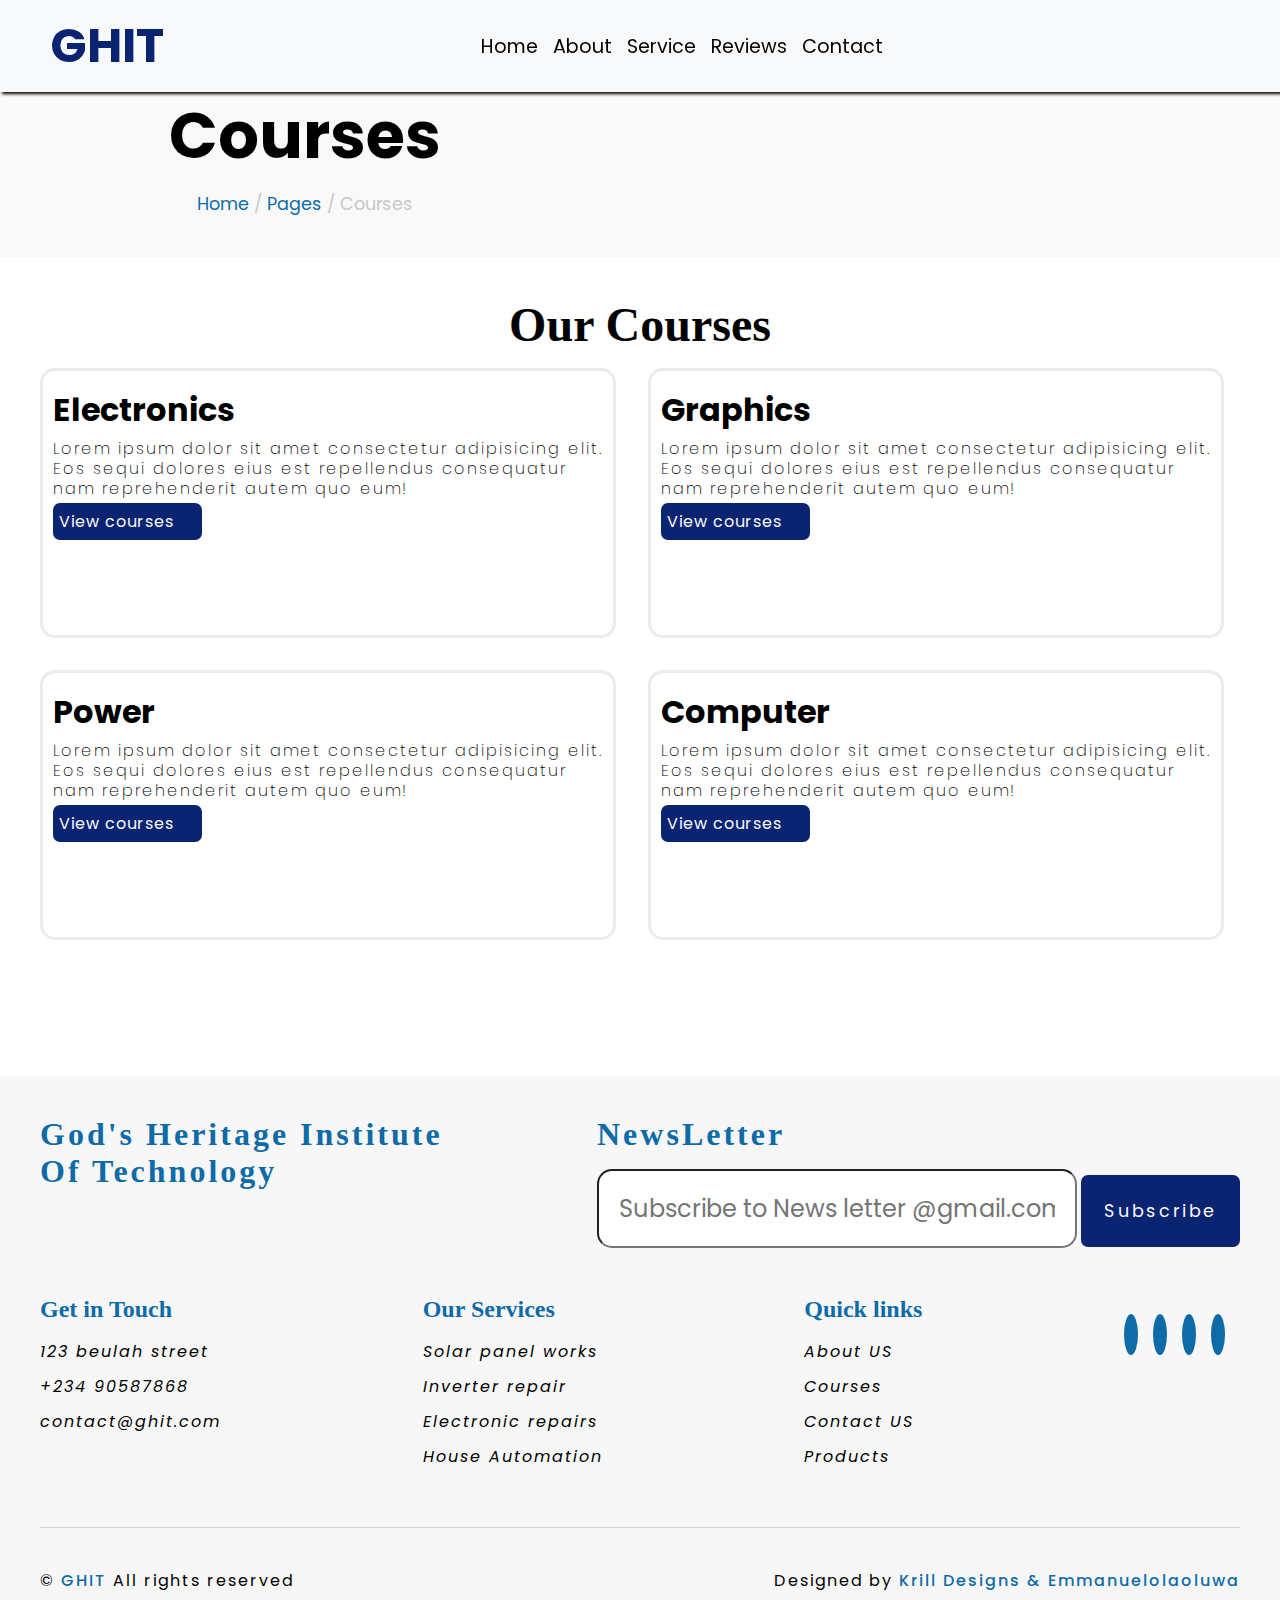
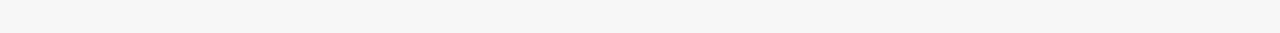
==== courses.html @ 54ce4ab6 "finished with the dign up, login and logout functions now moving onto the next thing which is respon" ====
<!DOCTYPE html>
<html lang="en">
  <head>
    <meta charset="UTF-8" />
    <meta name="viewport" content="width=device-width, initial-scale=1.0" />
    <title>GHIT - Courses</title>
    <link rel="stylesheet" href="CSS/courses.css" />
    <link rel="stylesheet" href="CSS/utils.css" />
    <!-- CSS LIBRARIES -->
    <link
      rel="stylesheet"
      href="https://cdnjs.cloudflare.com/ajax/libs/aos/2.3.4/aos.css"
      integrity="sha512-1cK78a1o+ht2JcaW6g8OXYwqpev9+6GqOkz9xmBN9iUUhIndKtxwILGWYOSibOKjLsEdjyjZvYDq/cZwNeak0w=="
      crossorigin="anonymous"
      referrerpolicy="no-referrer"
    />
    <link
      rel="stylesheet"
      href="https://cdnjs.cloudflare.com/ajax/libs/Swiper/11.0.5/swiper-bundle.css"
      integrity="sha512-pmAAV1X4Nh5jA9m+jcvwJXFQvCBi3T17aZ1KWkqXr7g/O2YMvO8rfaa5ETWDuBvRq6fbDjlw4jHL44jNTScaKg=="
      crossorigin="anonymous"
      referrerpolicy="no-referrer"
    />
    <link
      rel="stylesheet"
      href="https://cdnjs.cloudflare.com/ajax/libs/bootstrap-icons/1.11.3/font/bootstrap-icons.min.css"
      integrity="sha512-dPXYcDub/aeb08c63jRq/k6GaKccl256JQy/AnOq7CAnEZ9FzSL9wSbcZkMp4R26vBsMLFYH4kQ67/bbV8XaCQ=="
      crossorigin="anonymous"
      referrerpolicy="no-referrer"
    />
    <link
      rel="stylesheet"
      href="https://cdnjs.cloudflare.com/ajax/libs/please-wait/0.0.5/please-wait.min.css"
      integrity="sha512-qHOnOjE4dPoo197XSBBgRB4bcqwiJkbZhvtvX/djtgkzEYLZtI4aods6PRPTNe8Yok1/O0CZnH0SkAvXQx4Vdg=="
      crossorigin="anonymous"
      referrerpolicy="no-referrer"
    />
  </head>
  <body>
    <header>
      <nav>
        <h1><i class="bi bi-mortarboard"></i>GHIT</h1>
        <ul class="navbar-nav">
          <li><a href="/#">Home</a></li>
          <li><a href="/#about">About</a></li>
          <li><a href="/#service">Service</a></li>
          <li><a href="/#comment">Reviews</a></li>
          <li><a href="/#contact">Contact</a></li>
        </ul>
        <div class="button-wrapper">
          <i class="bi bi-person-fill admin" id="admin"></i>
          <a href="personal.html"><i class="bi bi-cart"></i></a>
        </div>
        <i class="bi bi-list none" id="navbar-toggler"></i>
      </nav>
      <div class="info none">
        <h4>UserId: <span id="UserId"></span></h4>
        <h4>FullName: <span id="fullName"> </span></h4>
        <h4>Email: <span id="userEmail"></span></h4>
        <button class="button" id="logoutButton">Logout</button>
      </div>
      <section id="hero">
        <div class="hero__one">
          <h2>Courses</h2>
          <p><span>Home</span> / <span>Pages</span> / Courses</p>
        </div>
        <div class="hero__two">
          <img
            src="https://media.istockphoto.com/id/1483272796/photo/seminar-coding-talking.jpg?s=1024x1024&w=is&k=20&c=L7yKxE2ufFY1-plz5JtX_GnhQFJB4VaHbHYWQAP6WNk="
            alt=""
          />
        </div>
      </section>
    </header>
    <main>
      <section id="courses">
        <h1>Our Courses</h1>
        <div class="cards-container">
          <div class="card" id="Electronics">
            <i class="bi bi-cpu"></i>
            <h2>Electronics</h2>
            <p>
              Lorem ipsum dolor sit amet consectetur adipisicing elit. Eos sequi
              dolores eius est repellendus consequatur nam reprehenderit autem
              quo eum!
            </p>
            <a class="link" id="electronics-button"
              >View courses <i class="bi bi-chevron-right"></i
            ></a>
          </div>
          <div class="card" id="Graphics">
            <i class="bi bi-palette"></i>
            <h2>Graphics</h2>
            <p>
              Lorem ipsum dolor sit amet consectetur adipisicing elit. Eos sequi
              dolores eius est repellendus consequatur nam reprehenderit autem
              quo eum!
            </p>
            <a class="link" id="graphics-button"
              >View courses <i class="bi bi-chevron-right"></i
            ></a>
          </div>
          <div class="card" id="Power">
            <i class="bi bi-battery"></i>
            <h2>Power</h2>
            <p>
              Lorem ipsum dolor sit amet consectetur adipisicing elit. Eos sequi
              dolores eius est repellendus consequatur nam reprehenderit autem
              quo eum!
            </p>
            <a class="link" id="power-button"
              >View courses <i class="bi bi-chevron-right"></i
            ></a>
          </div>
          <div class="card" id="Computer">
            <i class="bi bi-laptop"></i>
            <h2>Computer</h2>
            <p>
              Lorem ipsum dolor sit amet consectetur adipisicing elit. Eos sequi
              dolores eius est repellendus consequatur nam reprehenderit autem
              quo eum!
            </p>
            <a class="link" id="computer-button"
              >View courses <i class="bi bi-chevron-right"></i
            ></a>
          </div>
        </div>
        <div class="electronics-courses" id="elect-courses">
          <i class="bi bi-x" id="cancel"></i>
          <div class="card">
            <h2>Analogue Electronics</h2>
            <img
              src="https://media.istockphoto.com/id/889231186/photo/electronic-circuit-board-and-digital-information-technology-concept.webp?a=1&b=1&s=612x612&w=0&k=20&c=4qreBaADg0Q0v_Z-Q2ePzUOu0ns2EKwcUOsdhPK6QJ8="
              alt="Analogue Electronics"
              width="100px"
              height="100px"
            />
            <p>
              Lorem ipsum dolor sit amet consectetur adipisicing elit. Unde
              harum aperiam, debitis eligendi animi totam non recusandae
              doloribus cum obcaecati.
            </p>
            <h4>Amount: $120.99</h4>
            <span
              ><h4>Rating:</h4>
              <i class="bi bi-star-fill"></i><i class="bi bi-star-fill"></i
              ><i class="bi bi-star-fill"></i
            ></span>
            <button class="button">Buy</button>
          </div>
          <div class="card">
            <h2>Digital Electronics</h2>
            <img
              src="https://media.istockphoto.com/id/889231186/photo/electronic-circuit-board-and-digital-information-technology-concept.webp?a=1&b=1&s=612x612&w=0&k=20&c=4qreBaADg0Q0v_Z-Q2ePzUOu0ns2EKwcUOsdhPK6QJ8="
              alt="Analogue Electronics"
              width="100px"
              height="100px"
            />
            <p>
              Lorem ipsum dolor sit amet consectetur adipisicing elit. Unde
              harum aperiam, debitis eligendi animi totam non recusandae
              doloribus cum obcaecati.
            </p>
            <h4>Amount: $500.57</h4>
            <span
              ><h4>Rating:</h4>
              <i class="bi bi-star-fill"></i><i class="bi bi-star-fill"></i
              ><i class="bi bi-star-fill"></i><i class="bi bi-star-fill"></i
            ></span>
            <button class="button">Buy</button>
          </div>
          <div class="card">
            <h2>Micro Controller</h2>

            <img
              src="https://media.istockphoto.com/id/889231186/photo/electronic-circuit-board-and-digital-information-technology-concept.webp?a=1&b=1&s=612x612&w=0&k=20&c=4qreBaADg0Q0v_Z-Q2ePzUOu0ns2EKwcUOsdhPK6QJ8="
              alt="Analogue Electronics"
              width="100px"
              height="100px"
            />
            <p>
              Lorem ipsum dolor sit amet consectetur adipisicing elit. Unde
              harum aperiam, debitis eligendi animi totam non recusandae
              doloribus cum obcaecati.
            </p>
            <h4>Amount: $1000.00</h4>
            <span
              ><h4>Rating:</h4>
              <i class="bi bi-star-fill"></i><i class="bi bi-star-fill"></i
              ><i class="bi bi-star-fill"></i>
            </span>
            <button class="button">Buy</button>
          </div>
          <div class="card">
            <h2>Computer Engineering</h2>
            <img
              src="https://media.istockphoto.com/id/889231186/photo/electronic-circuit-board-and-digital-information-technology-concept.webp?a=1&b=1&s=612x612&w=0&k=20&c=4qreBaADg0Q0v_Z-Q2ePzUOu0ns2EKwcUOsdhPK6QJ8="
              alt="Analogue Electronics"
              width="100px"
              height="100px"
            />
            <p>
              Lorem ipsum dolor sit amet consectetur adipisicing elit. Unde
              harum aperiam, debitis eligendi animi totam non recusandae
              doloribus cum obcaecati.
            </p>
            <h4>Amount: $2000.00</h4>
            <span>
              <h4>Rating:</h4>
              <i class="bi bi-star-fill"></i><i class="bi bi-star-fill"></i
              ><i class="bi bi-star-fill"></i><i class="bi bi-star-fill"></i>
            </span>
            <button class="button">Buy</button>
          </div>
          <div class="card">
            <h2>Analogue Electronics</h2>
            <img
              src="https://media.istockphoto.com/id/889231186/photo/electronic-circuit-board-and-digital-information-technology-concept.webp?a=1&b=1&s=612x612&w=0&k=20&c=4qreBaADg0Q0v_Z-Q2ePzUOu0ns2EKwcUOsdhPK6QJ8="
              alt="Analogue Electronics"
              width="100px"
              height="100px"
            />
            <p>
              Lorem ipsum dolor sit amet consectetur adipisicing elit. Unde
              harum aperiam, debitis eligendi animi totam non recusandae
              doloribus cum obcaecati.
            </p>
            <h4>Amount: $120.99</h4>
            <span>
              <h4>Rating:</h4>
              <i class="bi bi-star-fill"></i><i class="bi bi-star-fill"></i
              ><i class="bi bi-star-fill"></i
            ></span>
            <button class="button">Buy</button>
          </div>
          <div class="card">
            <h2>Digital Electronics</h2>
            <img
              src="https://media.istockphoto.com/id/889231186/photo/electronic-circuit-board-and-digital-information-technology-concept.webp?a=1&b=1&s=612x612&w=0&k=20&c=4qreBaADg0Q0v_Z-Q2ePzUOu0ns2EKwcUOsdhPK6QJ8="
              alt="Analogue Electronics"
              width="100px"
              height="100px"
            />
            <p>
              Lorem ipsum dolor sit amet consectetur adipisicing elit. Unde
              harum aperiam, debitis eligendi animi totam non recusandae
              doloribus cum obcaecati.
            </p>
            <h4>Amount: $500.57</h4>
            <span
              ><h4>Rating:</h4>
              <i class="bi bi-star-fill"></i><i class="bi bi-star-fill"></i
              ><i class="bi bi-star-fill"></i><i class="bi bi-star-fill"></i
            ></span>
            <button class="button">Buy</button>
          </div>
          <div class="card">
            <h2>Micro Controller</h2>
            <img
              src="https://media.istockphoto.com/id/889231186/photo/electronic-circuit-board-and-digital-information-technology-concept.webp?a=1&b=1&s=612x612&w=0&k=20&c=4qreBaADg0Q0v_Z-Q2ePzUOu0ns2EKwcUOsdhPK6QJ8="
              alt="Analogue Electronics"
              width="100px"
              height="100px"
            />
            <p>
              Lorem ipsum dolor sit amet consectetur adipisicing elit. Unde
              harum aperiam, debitis eligendi animi totam non recusandae
              doloribus cum obcaecati.
            </p>
            <h4>Amount: $1000.00</h4>
            <span
              ><h4>Rating:</h4>
              <i class="bi bi-star-fill"></i><i class="bi bi-star-fill"></i
              ><i class="bi bi-star-fill"></i>
            </span>
            <button class="button">Buy</button>
          </div>
          <div class="card">
            <h2>Computer Engineering</h2>
            <img
              src="https://media.istockphoto.com/id/889231186/photo/electronic-circuit-board-and-digital-information-technology-concept.webp?a=1&b=1&s=612x612&w=0&k=20&c=4qreBaADg0Q0v_Z-Q2ePzUOu0ns2EKwcUOsdhPK6QJ8="
              alt="Analogue Electronics"
              width="100px"
              height="100px"
            />
            <p>
              Lorem ipsum dolor sit amet consectetur adipisicing elit. Unde
              harum aperiam, debitis eligendi animi totam non recusandae
              doloribus cum obcaecati.
            </p>
            <h4>Amount: $2000.00</h4>
            <span
              ><h4>Rating:</h4>
              <i class="bi bi-star-fill"></i><i class="bi bi-star-fill"></i
              ><i class="bi bi-star-fill"></i><i class="bi bi-star-fill"></i>
            </span>
            <button class="button">Buy</button>
          </div>
        </div>
        <div class="graphics-courses" id="graphics-courses">
          <i class="bi bi-x" id="cancel2"></i>
          <div class="card">
            <h2>AutoCad</h2>
            <img
              src="https://images.unsplash.com/photo-1650954934741-3a648866a897?w=500&auto=format&fit=crop&q=60&ixlib=rb-4.0.3&ixid=M3wxMjA3fDB8MHxzZWFyY2h8MTJ8fGdyYXBoaWNzJTIwZGVzaWdufGVufDB8fDB8fHww"
              alt=" graphics image"
              width="150px"
              height="150px"
            />
            <p>
              Lorem ipsum dolor sit amet consectetur adipisicing elit. Unde
              harum aperiam, debitis eligendi animi totam non recusandae
              doloribus cum obcaecati.
            </p>
            <h4>Amount: $800.99</h4>
            <span
              ><h4>Rating:</h4>
              <i class="bi bi-star-fill"></i><i class="bi bi-star-fill"></i
              ><i class="bi bi-star-fill"></i
            ></span>
            <button class="button">Buy</button>
          </div>
          <div class="card">
            <h2>Corel Draw</h2>
            <img
              src="https://images.unsplash.com/photo-1650954934741-3a648866a897?w=500&auto=format&fit=crop&q=60&ixlib=rb-4.0.3&ixid=M3wxMjA3fDB8MHxzZWFyY2h8MTJ8fGdyYXBoaWNzJTIwZGVzaWdufGVufDB8fDB8fHww"
              alt=" graphics image"
              width="150px"
              height="150px"
            />
            <p>
              Lorem ipsum dolor sit amet consectetur adipisicing elit. Unde
              harum aperiam, debitis eligendi animi totam non recusandae
              doloribus cum obcaecati.
            </p>
            <h4>Amount: $500.57</h4>
            <span
              ><h4>Rating:</h4>
              <i class="bi bi-star-fill"></i><i class="bi bi-star-fill"></i
              ><i class="bi bi-star-fill"></i><i class="bi bi-star-fill"></i
            ></span>
            <button class="button">Buy</button>
          </div>
          <div class="card">
            <h2>3ds Max</h2>
            <img
              src="https://images.unsplash.com/photo-1650954934741-3a648866a897?w=500&auto=format&fit=crop&q=60&ixlib=rb-4.0.3&ixid=M3wxMjA3fDB8MHxzZWFyY2h8MTJ8fGdyYXBoaWNzJTIwZGVzaWdufGVufDB8fDB8fHww"
              alt=" graphics image"
              width="150px"
              height="150px"
            />
            <p>
              Lorem ipsum dolor sit amet consectetur adipisicing elit. Unde
              harum aperiam, debitis eligendi animi totam non recusandae
              doloribus cum obcaecati.
            </p>
            <h4>Amount: $999.00</h4>
            <span
              ><h4>Rating:</h4>
              <i class="bi bi-star-fill"></i><i class="bi bi-star-fill"></i
              ><i class="bi bi-star-fill"></i>
            </span>
            <button class="button">Buy</button>
          </div>
          <div class="card">
            <h2>Photoshop</h2>
            <img
              src="https://images.unsplash.com/photo-1650954934741-3a648866a897?w=500&auto=format&fit=crop&q=60&ixlib=rb-4.0.3&ixid=M3wxMjA3fDB8MHxzZWFyY2h8MTJ8fGdyYXBoaWNzJTIwZGVzaWdufGVufDB8fDB8fHww"
              alt=" graphics image"
              width="150px"
              height="150px"
            />
            <p>
              Lorem ipsum dolor sit amet consectetur adipisicing elit. Unde
              harum aperiam, debitis eligendi animi totam non recusandae
              doloribus cum obcaecati.
            </p>
            <h4>Amount: $2500.99</h4>
            <span>
              <h4>Rating:</h4>
              <i class="bi bi-star-fill"></i><i class="bi bi-star-fill"></i
              ><i class="bi bi-star-fill"></i><i class="bi bi-star-fill"></i>
            </span>
            <button class="button">Buy</button>
          </div>
          <div class="card">
            <h2>AutoCad</h2>
            <img
              src="https://images.unsplash.com/photo-1650954934741-3a648866a897?w=500&auto=format&fit=crop&q=60&ixlib=rb-4.0.3&ixid=M3wxMjA3fDB8MHxzZWFyY2h8MTJ8fGdyYXBoaWNzJTIwZGVzaWdufGVufDB8fDB8fHww"
              alt=" graphics image"
              width="150px"
              height="150px"
            />
            <p>
              Lorem ipsum dolor sit amet consectetur adipisicing elit. Unde
              harum aperiam, debitis eligendi animi totam non recusandae
              doloribus cum obcaecati.
            </p>
            <h4>Amount: $800.99</h4>
            <span
              ><h4>Rating:</h4>
              <i class="bi bi-star-fill"></i><i class="bi bi-star-fill"></i
              ><i class="bi bi-star-fill"></i
            ></span>
            <button class="button">Buy</button>
          </div>
          <div class="card">
            <h2>Corel Draw</h2>
            <img
              src="https://images.unsplash.com/photo-1650954934741-3a648866a897?w=500&auto=format&fit=crop&q=60&ixlib=rb-4.0.3&ixid=M3wxMjA3fDB8MHxzZWFyY2h8MTJ8fGdyYXBoaWNzJTIwZGVzaWdufGVufDB8fDB8fHww"
              alt=" graphics image"
              width="150px"
              height="150px"
            />
            <p>
              Lorem ipsum dolor sit amet consectetur adipisicing elit. Unde
              harum aperiam, debitis eligendi animi totam non recusandae
              doloribus cum obcaecati.
            </p>
            <h4>Amount: $500.57</h4>
            <span
              ><h4>Rating:</h4>
              <i class="bi bi-star-fill"></i><i class="bi bi-star-fill"></i
              ><i class="bi bi-star-fill"></i><i class="bi bi-star-fill"></i
            ></span>
            <button class="button">Buy</button>
          </div>
          <div class="card">
            <h2>3ds Max</h2>

            <img
              src="https://images.unsplash.com/photo-1650954934741-3a648866a897?w=500&auto=format&fit=crop&q=60&ixlib=rb-4.0.3&ixid=M3wxMjA3fDB8MHxzZWFyY2h8MTJ8fGdyYXBoaWNzJTIwZGVzaWdufGVufDB8fDB8fHww"
              alt=" graphics image"
              width="150px"
              height="150px"
            />
            <p>
              Lorem ipsum dolor sit amet consectetur adipisicing elit. Unde
              harum aperiam, debitis eligendi animi totam non recusandae
              doloribus cum obcaecati.
            </p>
            <h4>Amount: $999.00</h4>
            <span
              ><h4>Rating:</h4>
              <i class="bi bi-star-fill"></i><i class="bi bi-star-fill"></i
              ><i class="bi bi-star-fill"></i>
            </span>
            <button class="button">Buy</button>
          </div>
          <div class="card">
            <h2>Photoshop</h2>
            <img
              src="https://images.unsplash.com/photo-1650954934741-3a648866a897?w=500&auto=format&fit=crop&q=60&ixlib=rb-4.0.3&ixid=M3wxMjA3fDB8MHxzZWFyY2h8MTJ8fGdyYXBoaWNzJTIwZGVzaWdufGVufDB8fDB8fHww"
              alt=" graphics image"
              width="150px"
              height="150px"
            />
            <p>
              Lorem ipsum dolor sit amet consectetur adipisicing elit. Unde
              harum aperiam, debitis eligendi animi totam non recusandae
              doloribus cum obcaecati.
            </p>
            <h4>Amount: $2500.99</h4>
            <span>
              <h4>Rating:</h4>
              <i class="bi bi-star-fill"></i><i class="bi bi-star-fill"></i
              ><i class="bi bi-star-fill"></i><i class="bi bi-star-fill"></i>
            </span>
            <button class="button">Buy</button>
          </div>
        </div>
        <div class="power-courses" id="power-courses">
          <i class="bi bi-x" id="cancel3"></i>
          <div class="card">
            <h2>Solar Engineering</h2>
            <img
              src="https://media.istockphoto.com/id/2074102655/photo/abstract-reactor-tokamak.webp?a=1&b=1&s=612x612&w=0&k=20&c=yeXzc-TDUJOoijGoT1y_XLTOz72_gyB59ciGpOlYPU8="
              alt="Analogue Electronics"
              width="100px"
              height="100px"
            />
            <p>
              Lorem ipsum dolor sit amet consectetur adipisicing elit. Unde
              harum aperiam, debitis eligendi animi totam non recusandae
              doloribus cum obcaecati.
            </p>
            <h4>Amount: $6000.99</h4>
            <span
              ><h4>Rating:</h4>
              <i class="bi bi-star-fill"></i><i class="bi bi-star-fill"></i>
              <i class="bi bi-star-fill"></i><i class="bi bi-star-fill"></i
            ></span>
            <button class="button">Buy</button>
          </div>
          <div class="card">
            <h2>Power Automation</h2>
            <img
              src="https://media.istockphoto.com/id/2074102655/photo/abstract-reactor-tokamak.webp?a=1&b=1&s=612x612&w=0&k=20&c=yeXzc-TDUJOoijGoT1y_XLTOz72_gyB59ciGpOlYPU8="
              alt="Analogue Electronics"
              width="100px"
              height="100px"
            />
            <p>
              Lorem ipsum dolor sit amet consectetur adipisicing elit. Unde
              harum aperiam, debitis eligendi animi totam non recusandae
              doloribus cum obcaecati.
            </p>
            <h4>Amount: $1500.00</h4>
            <span
              ><h4>Rating:</h4>
              <i class="bi bi-star-fill"></i><i class="bi bi-star-fill"></i
              ><i class="bi bi-star-fill"></i><i class="bi bi-star-fill"></i
            ></span>
            <button class="button">Buy</button>
          </div>
          <div class="card">
            <h2>House wiring</h2>

            <img
              src="https://media.istockphoto.com/id/2074102655/photo/abstract-reactor-tokamak.webp?a=1&b=1&s=612x612&w=0&k=20&c=yeXzc-TDUJOoijGoT1y_XLTOz72_gyB59ciGpOlYPU8="
              alt="Analogue Electronics"
              width="100px"
              height="100px"
            />
            <p>
              Lorem ipsum dolor sit amet consectetur adipisicing elit. Unde
              harum aperiam, debitis eligendi animi totam non recusandae
              doloribus cum obcaecati.
            </p>
            <h4>Amount: $999.00</h4>
            <span
              ><h4>Rating:</h4>
              <i class="bi bi-star-fill"></i><i class="bi bi-star-fill"></i
              ><i class="bi bi-star-fill"></i>
            </span>
            <button class="button">Buy</button>
          </div>
          <div class="card">
            <h2>CCTV</h2>
            <img
              src="https://media.istockphoto.com/id/2074102655/photo/abstract-reactor-tokamak.webp?a=1&b=1&s=612x612&w=0&k=20&c=yeXzc-TDUJOoijGoT1y_XLTOz72_gyB59ciGpOlYPU8="
              alt="Analogue Electronics"
              width="100px"
              height="100px"
            />
            <p>
              Lorem ipsum dolor sit amet consectetur adipisicing elit. Unde
              harum aperiam, debitis eligendi animi totam non recusandae
              doloribus cum obcaecati.
            </p>
            <h4>Amount: $2500.99</h4>
            <span>
              <h4>Rating:</h4>
              <i class="bi bi-star-fill"></i><i class="bi bi-star-fill"></i
              ><i class="bi bi-star-fill"></i><i class="bi bi-star-fill"></i>
            </span>
            <button class="button">Buy</button>
          </div>
          <div class="card">
            <h2>Solar Engineering</h2>
            <img
              src="https://media.istockphoto.com/id/2074102655/photo/abstract-reactor-tokamak.webp?a=1&b=1&s=612x612&w=0&k=20&c=yeXzc-TDUJOoijGoT1y_XLTOz72_gyB59ciGpOlYPU8="
              alt="Analogue Electronics"
              width="100px"
              height="100px"
            />
            <p>
              Lorem ipsum dolor sit amet consectetur adipisicing elit. Unde
              harum aperiam, debitis eligendi animi totam non recusandae
              doloribus cum obcaecati.
            </p>
            <h4>Amount: $6000.99</h4>
            <span
              ><h4>Rating:</h4>
              <i class="bi bi-star-fill"></i><i class="bi bi-star-fill"></i>
              <i class="bi bi-star-fill"></i><i class="bi bi-star-fill"></i
            ></span>
            <button class="button">Buy</button>
          </div>
          <div class="card">
            <h2>Power Automation</h2>
            <img
              src="https://media.istockphoto.com/id/2074102655/photo/abstract-reactor-tokamak.webp?a=1&b=1&s=612x612&w=0&k=20&c=yeXzc-TDUJOoijGoT1y_XLTOz72_gyB59ciGpOlYPU8="
              alt="Analogue Electronics"
              width="100px"
              height="100px"
            />
            <p>
              Lorem ipsum dolor sit amet consectetur adipisicing elit. Unde
              harum aperiam, debitis eligendi animi totam non recusandae
              doloribus cum obcaecati.
            </p>
            <h4>Amount: $1500.00</h4>
            <span
              ><h4>Rating:</h4>
              <i class="bi bi-star-fill"></i><i class="bi bi-star-fill"></i
              ><i class="bi bi-star-fill"></i><i class="bi bi-star-fill"></i
            ></span>
            <button class="button">Buy</button>
          </div>
          <div class="card">
            <h2>House wiring</h2>

            <img
              src="https://media.istockphoto.com/id/2074102655/photo/abstract-reactor-tokamak.webp?a=1&b=1&s=612x612&w=0&k=20&c=yeXzc-TDUJOoijGoT1y_XLTOz72_gyB59ciGpOlYPU8="
              alt="Analogue Electronics"
              width="100px"
              height="100px"
            />
            <p>
              Lorem ipsum dolor sit amet consectetur adipisicing elit. Unde
              harum aperiam, debitis eligendi animi totam non recusandae
              doloribus cum obcaecati.
            </p>
            <h4>Amount: $999.00</h4>
            <span
              ><h4>Rating:</h4>
              <i class="bi bi-star-fill"></i><i class="bi bi-star-fill"></i
              ><i class="bi bi-star-fill"></i>
            </span>
            <button class="button">Buy</button>
          </div>
          <div class="card">
            <h2>CCTV</h2>
            <img
              src="https://media.istockphoto.com/id/2074102655/photo/abstract-reactor-tokamak.webp?a=1&b=1&s=612x612&w=0&k=20&c=yeXzc-TDUJOoijGoT1y_XLTOz72_gyB59ciGpOlYPU8="
              alt="Analogue Electronics"
              width="100px"
              height="100px"
            />
            <p>
              Lorem ipsum dolor sit amet consectetur adipisicing elit. Unde
              harum aperiam, debitis eligendi animi totam non recusandae
              doloribus cum obcaecati.
            </p>
            <h4>Amount: $2500.99</h4>
            <span>
              <h4>Rating:</h4>
              <i class="bi bi-star-fill"></i><i class="bi bi-star-fill"></i
              ><i class="bi bi-star-fill"></i><i class="bi bi-star-fill"></i>
            </span>
            <button class="button">Buy</button>
          </div>
        </div>
        <div class="computer-courses" id="computer-courses">
          <i class="bi bi-x" id="cancel4"></i>
          <div class="card">
            <h2>Office Applications</h2>
            <img
              src="https://plus.unsplash.com/premium_photo-1661877737564-3dfd7282efcb?w=500&auto=format&fit=crop&q=60&ixlib=rb-4.0.3&ixid=M3wxMjA3fDB8MHxzZWFyY2h8MXx8Y29tcHV0ZXJ8ZW58MHx8MHx8fDA%3D"
              alt="Analogue Electronics"
              width="100px"
              height="100px"
            />
            <p>
              Lorem ipsum dolor sit amet consectetur adipisicing elit. Unde
              harum aperiam, debitis eligendi animi totam non recusandae
              doloribus cum obcaecati.
            </p>
            <h4>Amount: $799.99</h4>
            <span
              ><h4>Rating:</h4>
              <i class="bi bi-star-fill"></i><i class="bi bi-star-fill"></i>
              <i class="bi bi-star-fill"></i><i class="bi bi-star-fill"></i
            ></span>
            <button class="button">Buy</button>
          </div>
          <div class="card">
            <h2>Android App Dev</h2>
            <img
              src="https://plus.unsplash.com/premium_photo-1661877737564-3dfd7282efcb?w=500&auto=format&fit=crop&q=60&ixlib=rb-4.0.3&ixid=M3wxMjA3fDB8MHxzZWFyY2h8MXx8Y29tcHV0ZXJ8ZW58MHx8MHx8fDA%3D"
              alt="Analogue Electronics"
              width="100px"
              height="100px"
            />
            <p>
              Lorem ipsum dolor sit amet consectetur adipisicing elit. Unde
              harum aperiam, debitis eligendi animi totam non recusandae
              doloribus cum obcaecati.
            </p>
            <h4>Amount: $6000.00</h4>
            <span
              ><h4>Rating:</h4>
              <i class="bi bi-star-fill"></i><i class="bi bi-star-fill"></i
              ><i class="bi bi-star-fill"></i><i class="bi bi-star-fill"></i
            ></span>
            <button class="button">Buy</button>
          </div>
          <div class="card">
            <h2>Website Develoment</h2>

            <img
              src="https://plus.unsplash.com/premium_photo-1661877737564-3dfd7282efcb?w=500&auto=format&fit=crop&q=60&ixlib=rb-4.0.3&ixid=M3wxMjA3fDB8MHxzZWFyY2h8MXx8Y29tcHV0ZXJ8ZW58MHx8MHx8fDA%3D"
              alt="Analogue Electronics"
              width="100px"
              height="100px"
            />
            <p>
              Lorem ipsum dolor sit amet consectetur adipisicing elit. Unde
              harum aperiam, debitis eligendi animi totam non recusandae
              doloribus cum obcaecati.
            </p>
            <h4>Amount: $5600.00</h4>
            <span
              ><h4>Rating:</h4>
              <i class="bi bi-star-fill"></i><i class="bi bi-star-fill"></i
              ><i class="bi bi-star-fill"></i>
            </span>
            <button class="button">Buy</button>
          </div>
          <div class="card">
            <h2>C Lanuguage</h2>
            <img
              src="https://plus.unsplash.com/premium_photo-1661877737564-3dfd7282efcb?w=500&auto=format&fit=crop&q=60&ixlib=rb-4.0.3&ixid=M3wxMjA3fDB8MHxzZWFyY2h8MXx8Y29tcHV0ZXJ8ZW58MHx8MHx8fDA%3D"
              alt="Analogue Electronics"
              width="100px"
              height="100px"
            />
            <p>
              Lorem ipsum dolor sit amet consectetur adipisicing elit. Unde
              harum aperiam, debitis eligendi animi totam non recusandae
              doloribus cum obcaecati.
            </p>
            <h4>Amount: $7500.99</h4>
            <span>
              <h4>Rating:</h4>
              <i class="bi bi-star-fill"></i><i class="bi bi-star-fill"></i
              ><i class="bi bi-star-fill"></i><i class="bi bi-star-fill"></i>
            </span>
            <button class="button">Buy</button>
          </div>
          <div class="card">
            <h2>Office Applications</h2>
            <img
              src="https://plus.unsplash.com/premium_photo-1661877737564-3dfd7282efcb?w=500&auto=format&fit=crop&q=60&ixlib=rb-4.0.3&ixid=M3wxMjA3fDB8MHxzZWFyY2h8MXx8Y29tcHV0ZXJ8ZW58MHx8MHx8fDA%3D"
              alt="Analogue Electronics"
              width="100px"
              height="100px"
            />
            <p>
              Lorem ipsum dolor sit amet consectetur adipisicing elit. Unde
              harum aperiam, debitis eligendi animi totam non recusandae
              doloribus cum obcaecati.
            </p>
            <h4>Amount: $799.99</h4>
            <span
              ><h4>Rating:</h4>
              <i class="bi bi-star-fill"></i><i class="bi bi-star-fill"></i>
              <i class="bi bi-star-fill"></i><i class="bi bi-star-fill"></i
            ></span>
            <button class="button">Buy</button>
          </div>
          <div class="card">
            <h2>Android App Dev</h2>
            <img
              src="https://plus.unsplash.com/premium_photo-1661877737564-3dfd7282efcb?w=500&auto=format&fit=crop&q=60&ixlib=rb-4.0.3&ixid=M3wxMjA3fDB8MHxzZWFyY2h8MXx8Y29tcHV0ZXJ8ZW58MHx8MHx8fDA%3D"
              alt="Analogue Electronics"
              width="100px"
              height="100px"
            />
            <p>
              Lorem ipsum dolor sit amet consectetur adipisicing elit. Unde
              harum aperiam, debitis eligendi animi totam non recusandae
              doloribus cum obcaecati.
            </p>
            <h4>Amount: $6000.00</h4>
            <span
              ><h4>Rating:</h4>
              <i class="bi bi-star-fill"></i><i class="bi bi-star-fill"></i
              ><i class="bi bi-star-fill"></i><i class="bi bi-star-fill"></i
            ></span>
            <button class="button">Buy</button>
          </div>
          <div class="card">
            <h2>Website Develoment</h2>

            <img
              src="https://plus.unsplash.com/premium_photo-1661877737564-3dfd7282efcb?w=500&auto=format&fit=crop&q=60&ixlib=rb-4.0.3&ixid=M3wxMjA3fDB8MHxzZWFyY2h8MXx8Y29tcHV0ZXJ8ZW58MHx8MHx8fDA%3D"
              alt="Analogue Electronics"
              width="100px"
              height="100px"
            />
            <p>
              Lorem ipsum dolor sit amet consectetur adipisicing elit. Unde
              harum aperiam, debitis eligendi animi totam non recusandae
              doloribus cum obcaecati.
            </p>
            <h4>Amount: $5600.00</h4>
            <span
              ><h4>Rating:</h4>
              <i class="bi bi-star-fill"></i><i class="bi bi-star-fill"></i
              ><i class="bi bi-star-fill"></i>
            </span>
            <button class="button">Buy</button>
          </div>
          <div class="card">
            <h2>C Lanuguage</h2>
            <img
              src="https://plus.unsplash.com/premium_photo-1661877737564-3dfd7282efcb?w=500&auto=format&fit=crop&q=60&ixlib=rb-4.0.3&ixid=M3wxMjA3fDB8MHxzZWFyY2h8MXx8Y29tcHV0ZXJ8ZW58MHx8MHx8fDA%3D"
              alt="Analogue Electronics"
              width="100px"
              height="100px"
            />
            <p>
              Lorem ipsum dolor sit amet consectetur adipisicing elit. Unde
              harum aperiam, debitis eligendi animi totam non recusandae
              doloribus cum obcaecati.
            </p>
            <h4>Amount: $7500.99</h4>
            <span>
              <h4>Rating:</h4>
              <i class="bi bi-star-fill"></i><i class="bi bi-star-fill"></i
              ><i class="bi bi-star-fill"></i><i class="bi bi-star-fill"></i>
            </span>
            <button class="button">Buy</button>
          </div>
        </div>
      </section>
    </main>
    <a href="#"><i class="bi bi-arrow-up backtotop"></i></a>
    <footer>
      <div class="footer__one">
        <div>
          <h1>
            God's Heritage Institute <br />
            Of Technology
          </h1>
        </div>
        <div class="input-container">
          <h1>NewsLetter</h1>
          <input
            type="email"
            placeholder="Subscribe to News letter @gmail.com"
          />
          <button type="submit" class="button">Subscribe</button>
        </div>
      </div>
      <div class="footer__two">
        <div>
          <h2>Get in Touch</h2>
          <p><i class="bi bi-chevron-right"> 123 beulah street</i></p>
          <p><i class="bi bi-chevron-right"> +234 90587868</i></p>
          <p><i class="bi bi-chevron-right">contact@ghit.com</i></p>
        </div>
        <div>
          <h2>Our Services</h2>
          <p><i class="bi bi-chevron-right"> Solar panel works</i></p>
          <p><i class="bi bi-chevron-right">Inverter repair</i></p>
          <p><i class="bi bi-chevron-right">Electronic repairs</i></p>
          <p><i class="bi bi-chevron-right">House Automation</i></p>
        </div>
        <div>
          <h2>Quick links</h2>
          <p><i class="bi bi-chevron-right">About US</i></p>
          <p><i class="bi bi-chevron-right">Courses</i></p>
          <p><i class="bi bi-chevron-right">Contact US</i></p>
          <p><i class="bi bi-chevron-right">Products</i></p>
        </div>
        <div class="icons-container">
          <i class="bi bi-facebook"></i>
          <i class="bi bi-twitter-x"></i>
          <i class="bi bi-instagram"></i>
          <i class="bi bi-youtube"></i>
        </div>
      </div>
      <div class="footer__three">
        <p>&copy; <span>GHIT</span> All rights reserved</p>
        <p>Designed by <span> Krill Designs & Emmanuelolaoluwa</span></p>
      </div>
    </footer>
    <script src="JS/courses.js"></script>
    <script src="Database/database.js"></script>
    <!-- JAVASCRIPT LIBRARIES -->
    <script
      src="https://cdnjs.cloudflare.com/ajax/libs/please-wait/0.0.5/please-wait.min.js"
      integrity="sha512-mEe6gLbPz5ZrXPgwBNL6KSNLjE1zvv4G31w/UdsGkaYrmFBLhGRH4iRI5SeoUppqdq/Ydn5A+ctDO2felJ8p5w=="
      crossorigin="anonymous"
      referrerpolicy="no-referrer"
    ></script>
    <script
      src="https://cdnjs.cloudflare.com/ajax/libs/aos/2.3.4/aos.js"
      integrity="sha512-A7AYk1fGKX6S2SsHywmPkrnzTZHrgiVT7GcQkLGDe2ev0aWb8zejytzS8wjo7PGEXKqJOrjQ4oORtnimIRZBtw=="
      crossorigin="anonymous"
      referrerpolicy="no-referrer"
    ></script>
    <script
      src="https://cdnjs.cloudflare.com/ajax/libs/Swiper/11.0.5/swiper-bundle.js"
      integrity="sha512-hRhHH3+D9xVKPpodEiYzHWIG8CWbCjp7LCdZ00K3/6xsdC3iT0OlPJLIwxSMEl07gya1Ae8iAqXjMMLpzqqh0w=="
      crossorigin="anonymous"
      referrerpolicy="no-referrer"
    ></script>

    <script>
      AOS.init();
    </script>
    <script>
      // Logout Functionality
      document
        .getElementById("logoutButton")
        .addEventListener("click", function () {
          alert("You have been logged out.");

          // Optionally, redirect to the login page or home page
          window.location.href = "login.html"; // Redirect to login page
        });
    </script>
  </body>
</html>
---- CSS/courses.css ----
#hero {
  padding: 40px;
  display: flex;
  flex-direction: row;
  column-gap: 2rem;
  margin-top: 3rem;
  background-color: #f5f5f5a1;
}

#hero .hero__one {
  width: 50%;
  display: flex;
  justify-content: center;
  align-items: center;
  flex-direction: column;
  row-gap: 0.5rem;
}

#hero .hero__one h2 {
  font-size: 4rem;
}
#hero .hero__one p {
  font-size: 1.1rem;
  color: #c7c7c7;
}
#hero .hero__one p span {
  color: var(--bg-light-blue);
  cursor: pointer;
}

#hero .hero__two {
  width: 60%;
}
#hero .hero__two img {
  width: 100%;
  border-radius: 15px;
  animation-duration: 3s;
  animation-iteration-count: infinite;
  animation-name: grow;
}

@keyframes grow {
  0% {
    transform: scale(0.9);
  }
  70% {
    transform: scale(1);
  }
  90% {
    transform: scale(0.9);
  }

  100% {
    transform: scale(0.9);
  }
}

#courses {
  padding: 40px;
  margin-bottom: 3rem;
}

#courses h1 {
  text-align: center;
  font-size: 3rem;
  margin-bottom: 1rem;
  font-family: cursive;
}

#courses .cards-container {
  display: flex;
  flex-direction: row;
  flex-wrap: wrap;
  gap: 2rem;
}

#courses .cards-container .card {
  width: 48%;
  height: 270px;
  padding: 10px;
  border-radius: 15px;
  border: 3px solid var(--bg-gray);
  display: flex;
  flex-direction: column;
  row-gap: 0.3rem;
  transition: 0.2s ease-in-out;
}
#courses .cards-container .card:hover {
  transform: translateY(-10px);
}

#courses .cards-container .card i {
  text-align: center;
  font-size: 3.5rem;
  color: var(--bg-light-blue);
}
#courses .cards-container .card h2 {
  font-size: 2rem;
}
#courses .cards-container .card p {
  letter-spacing: 2px;
  line-height: 20px;
  font-weight: 200;
}
#courses .cards-container .card a {
  width: 27%;
}
#courses .cards-container .card a i {
  font-size: 1rem;
  color: var(--text-light);
}

.electronics-courses {
  background-color: #fff;
  width: 100vw;
  height: 100vh;
  position: fixed;
  top: 0;
  left: 0;
  z-index: 99999;
  display: flex;
  flex-wrap: wrap;
  gap: 2rem;
  padding: 40px;
  overflow-y: auto;
  display: none;
}

.bi-x {
  font-size: 4rem;
  position: absolute;
  top: 0;
  right: 15px;
  cursor: pointer;
  transition: 0.3s ease-in-out;
}

.bi-x:hover {
  transform: rotate(180deg);
}
.electronics-courses .card {
  width: 30%;
  border: 2px solid var(--bg-gray);
  padding: 8px;
  border-radius: 10px;
  display: flex;
  flex-direction: column;
}

.electronics-courses .card h2 {
  margin: 2px 10px;
  text-align: center;
}

.electronics-courses .card img {
  width: 80%;
  height: auto;
  text-align: center;
  align-self: center;
  margin-bottom: 15px;
  border-radius: 10px;
}
.electronics-courses .card p {
  letter-spacing: 2px;
  line-height: 20px;
  font-weight: 200;
}

.electronics-courses .card h4 {
  font-size: 1.5rem;
  margin-top: 6px;
  font-weight: 400;
}
span {
  margin-bottom: 5px;
}
span h4 {
  display: inline-block;
}
.electronics-courses .card i {
  color: gold;
  font-size: 1.5rem;
}

.graphics-courses {
  background-color: #fff;
  width: 100vw;
  height: 100vh;
  position: fixed;
  top: 0;
  left: 0;
  z-index: 99999;
  display: flex;
  flex-wrap: wrap;
  gap: 2rem;
  padding: 40px;
  overflow-y: auto;
  display: none;
}

.graphics-courses .card {
  width: 30%;
  border: 2px solid var(--bg-gray);
  padding: 8px;
  border-radius: 10px;
  display: flex;
  flex-direction: column;
}

.graphics-courses .card h2 {
  margin: 2px 10px;
  text-align: center;
}

.graphics-courses .card img {
  width: 80%;
  height: auto;
  text-align: center;
  align-self: center;
  margin-bottom: 15px;
  border-radius: 10px;
}
.graphics-courses .card p {
  letter-spacing: 2px;
  line-height: 20px;
  font-weight: 200;
}

.graphics-courses .card h4 {
  font-size: 1.5rem;
  margin-top: 6px;
  font-weight: 400;
}
span {
  margin-bottom: 5px;
}
span h4 {
  display: inline-block;
}
.graphics-courses .card i {
  color: gold;
  font-size: 1.5rem;
}

.power-courses {
  background-color: #fff;
  width: 100vw;
  height: 100vh;
  position: fixed;
  top: 0;
  left: 0;
  z-index: 99999;
  display: flex;
  flex-wrap: wrap;
  gap: 2rem;
  padding: 40px;
  overflow-y: auto;
  display: none;
}

.power-courses .card {
  width: 30%;
  border: 2px solid var(--bg-gray);
  padding: 8px;
  border-radius: 10px;
  display: flex;
  flex-direction: column;
}

.power-courses .card h2 {
  margin: 2px 10px;
  text-align: center;
}

.power-courses .card img {
  width: 80%;
  height: auto;
  text-align: center;
  align-self: center;
  margin-bottom: 15px;
  border-radius: 10px;
}
.power-courses .card p {
  letter-spacing: 2px;
  line-height: 20px;
  font-weight: 200;
}

.power-courses .card h4 {
  font-size: 1.5rem;
  margin-top: 6px;
  font-weight: 400;
}
span {
  margin-bottom: 5px;
}
span h4 {
  display: inline-block;
  font-weight: 400;
}
.power-courses .card i {
  color: gold;
  font-size: 1.5rem;
}

.computer-courses {
  background-color: #fff;
  width: 100vw;
  height: 100vh;
  position: fixed;
  top: 0;
  left: 0;
  z-index: 99999;
  display: flex;
  flex-wrap: wrap;
  gap: 2rem;
  padding: 40px;
  overflow-y: auto;
  display: none;
}

.computer-courses .card {
  width: 30%;
  border: 2px solid var(--bg-gray);
  padding: 8px;
  border-radius: 10px;
  display: flex;
  flex-direction: column;
}

.computer-courses .card h2 {
  margin: 2px 10px;
  text-align: center;
}

.computer-courses .card img {
  width: 80%;
  height: auto;
  text-align: center;
  align-self: center;
  margin-bottom: 15px;
  border-radius: 10px;
}

.computer-courses .card p {
  letter-spacing: 2px;
  line-height: 20px;
  font-weight: 200;
}

.computer-courses .card h4 {
  font-size: 1.5rem;
  margin-top: 6px;
  font-weight: 400;
}
span {
  margin-bottom: 5px;
}
span h4 {
  display: inline-block;
}
.computer-courses .card i {
  color: gold;
  font-size: 1.5rem;
}
---- CSS/utils.css ----
@import url("https://fonts.googleapis.com/css2?family=Poppins:ital,wght@0,100;0,200;0,300;0,400;0,500;0,600;0,700;0,800;0,900;1,100;1,200;1,300;1,400;1,500;1,600;1,700;1,800;1,900&display=swap");
@import url("https://fonts.googleapis.com/css2?family=Open+Sans:ital,wght@0,300..800;1,300..800&display=swap");
* {
  margin: 0;
  padding: 0;
  box-sizing: border-box;
  font-family: "Poppins", sans-serif;
}

:root {
  --bg-light-blue: #0e6ba8;
  --bg-dark-blue: #0a2472;
  --bg-gray: rgb(235, 235, 235);
  --text-light: #f8f9fa;
  --breakpoint-xs: 0;
  --breakpoint-sm: 576px;
  --breakpoint-md: 768px;
  --breakpoint-lg: 992px;
  --breakpoint-xl: 1200px;
}

html {
  scroll-behavior: smooth;
  scroll-padding-top: 60px;
}

body {
  overflow-x: hidden;
}

.none {
  display: none;
}

.button {
  background-color: var(--bg-dark-blue);
  color: var(--text-light);
  font-size: 1.1rem;
  letter-spacing: 3px;
  padding: 10px;
  border-radius: 7px;
  text-decoration: none;
  transition: 0.2s ease-in-out;
  cursor: pointer;
  border: none;
  outline: none;
}

.button:hover {
  background-color: var(--bg-light-blue);
}

.link {
  background-color: var(--bg-dark-blue);
  color: var(--text-light);
  font-size: 1rem;
  letter-spacing: 1px;
  padding: 6px;
  border-radius: 7px;
  text-decoration: none;
  transition: 0.2s ease-in-out;
  cursor: pointer;
}

.link:hover {
  background-color: var(--bg-light-blue);
}

.swiper {
  width: 100%;
  height: 100%;
}

.swiper:hover {
  cursor: grab;
}
.swiper-button-prev,
.swiper-button-next:hover {
  cursor: pointer;
}

.swiper-two {
  width: 90vw;
  height: 350px;
}

.backtotop {
  font-size: 2rem;
  color: var(--text-light);
  background-color: var(--bg-dark-blue);
  padding: 10px;
  border-radius: 50%;
  position: fixed;
  right: 10px;
  top: 530px;
  transition: 0.2s ease-in-out;
  display: none;
}

.backtotop:hover {
  background-color: var(--bg-light-blue);
  transform: translateY(-10px);
}

.admin {
  font-size: 2.5rem;
  color: var(--bg-dark-blue);
  cursor: pointer;
}
.admin:hover {
  color: var(--bg-light-blue);
}
.bi-cart {
  font-size: 2rem;
  cursor: pointer;
}

.bi-cart:hover {
  color: var(--bg-light-blue);
}

.info {
  z-index: 9999999999;
  background-color: #fff;
  width: 300px;
  height: 250px;
  position: fixed;
  top: 15%;
  right: 6%;
  padding: 20px;
  border-radius: 10px;
  display: flex;
  flex-direction: column;
  row-gap: 1rem;
  border: 1px solid var(--bg-gray);
}
.info h4 {
  border-bottom: 1px solid var(--bg-gray);
  margin-bottom: 5px;
  padding-bottom: 10px;
}
.info h4 span {
  font-size: 0.9rem;
  font-weight: 400;
  box-sizing: content-box;
}
/* NAV STYLES STYLES */

header nav {
  display: flex;
  justify-content: space-between;
  padding: 10px 50px;
  align-items: center;
  background: var(--text-light);
  box-shadow: 2px 2px 3px #000;
  position: fixed;
  top: 0;
  width: 100vw;
  z-index: 99999;
}

header nav h1 {
  font-size: 3rem;
  color: var(--bg-dark-blue);
}

header nav ul {
  display: flex;
  border-radius: 10px;
  padding: 5px;
  transition: max-height 0.3s ease;
  max-height: 200px;
  overflow: hidden;
}

header nav ul li {
  list-style: none;
  margin-right: 15px;
}

header nav ul li a {
  text-decoration: none;
  font-size: 1.2rem;
  color: #000;
  transition: 0.2s ease-in-out;
  box-sizing: content-box;
  padding-bottom: 3px;
}

header nav ul li a:hover {
  border-bottom: 1px solid var(--bg-light-blue);
}
.button-wrapper {
  display: flex;
  align-items: center;
  column-gap: 1rem;
}
#navbar-toggler {
  color: var(--light);
  font-size: 2rem;
  display: none;
}
.hover {
  border: 2px solid var(--bg-gray);
  box-sizing: content-box;
  padding: 3px;
  border-radius: 10px;
}

.none {
  display: none;
}

.fixed {
  position: fixed;
  width: 100%;
  top: 0;
  z-index: 99999;
  margin-bottom: 4rem;
}

footer {
  display: flex;
  flex-direction: column;
  row-gap: 3rem;
  padding: 40px;
  background-color: #f5f5f5c9;
  margin-top: 6rem;
}

footer .footer__one {
  display: flex;
  flex-direction: row;
  justify-content: space-between;
}
footer .footer__one h1 {
  font-family: cursive;
  letter-spacing: 3px;
  color: var(--bg-light-blue);
}
footer .footer__one .input-container h1 {
  margin-bottom: 1rem;
  color: var(--bg-light-blue);
}
footer .footer__one .input-container input {
  padding: 20px;
  width: 30rem;
  font-family: inherit;
  font-size: 1.5rem;
  outline: none;
  border-radius: 15px;
}
footer .footer__one .input-container input:focus {
  outline: 3px solid var(--bg-light-blue);
  border: none;
}

footer .footer__one .input-container button {
  padding: 23px;
}

footer .footer__two {
  display: flex;
  flex-direction: row;
  justify-content: space-between;
}

footer .footer__two h2 {
  font-family: cursive;
  margin-bottom: 1rem;
  color: var(--bg-light-blue);
}

footer .footer__two p {
  letter-spacing: 2px;
  font-weight: 400;
  font-family: sans-serif;
  margin-bottom: 10px;
  cursor: pointer;
  transition: 0.2s ease-in-out;
}

footer .footer__two p:hover {
  font-weight: 500;
  transform: translateX(-9px);
}
footer .footer__two .icons-container {
  margin-top: 1.5rem;
}
footer .footer__two .icons-container i {
  font-size: 1.2rem;
  color: var(--text-light);
  background-color: var(--bg-light-blue);
  margin-right: 15px;
  padding: 7px;
  border-radius: 50%;
  cursor: pointer;
  transition: 0.2s ease-in-out;
}
footer .footer__two .icons-container i:hover {
  background-color: var(--bg-dark-blue);
}
footer .footer__three {
  padding-top: 40px;
  border-top: 1px solid #d4d1d1;
  display: flex;
  flex-direction: row;
  justify-content: space-between;
}
footer .footer__three p {
  letter-spacing: 2px;
  font-weight: 400;
}
footer .footer__three p span {
  color: var(--bg-light-blue);
  cursor: pointer;
  transition: 0.2s ease-in-out;
  font-weight: 500;
}

footer .footer__three p span:hover {
  color: var(--bg-dark-blue);
}
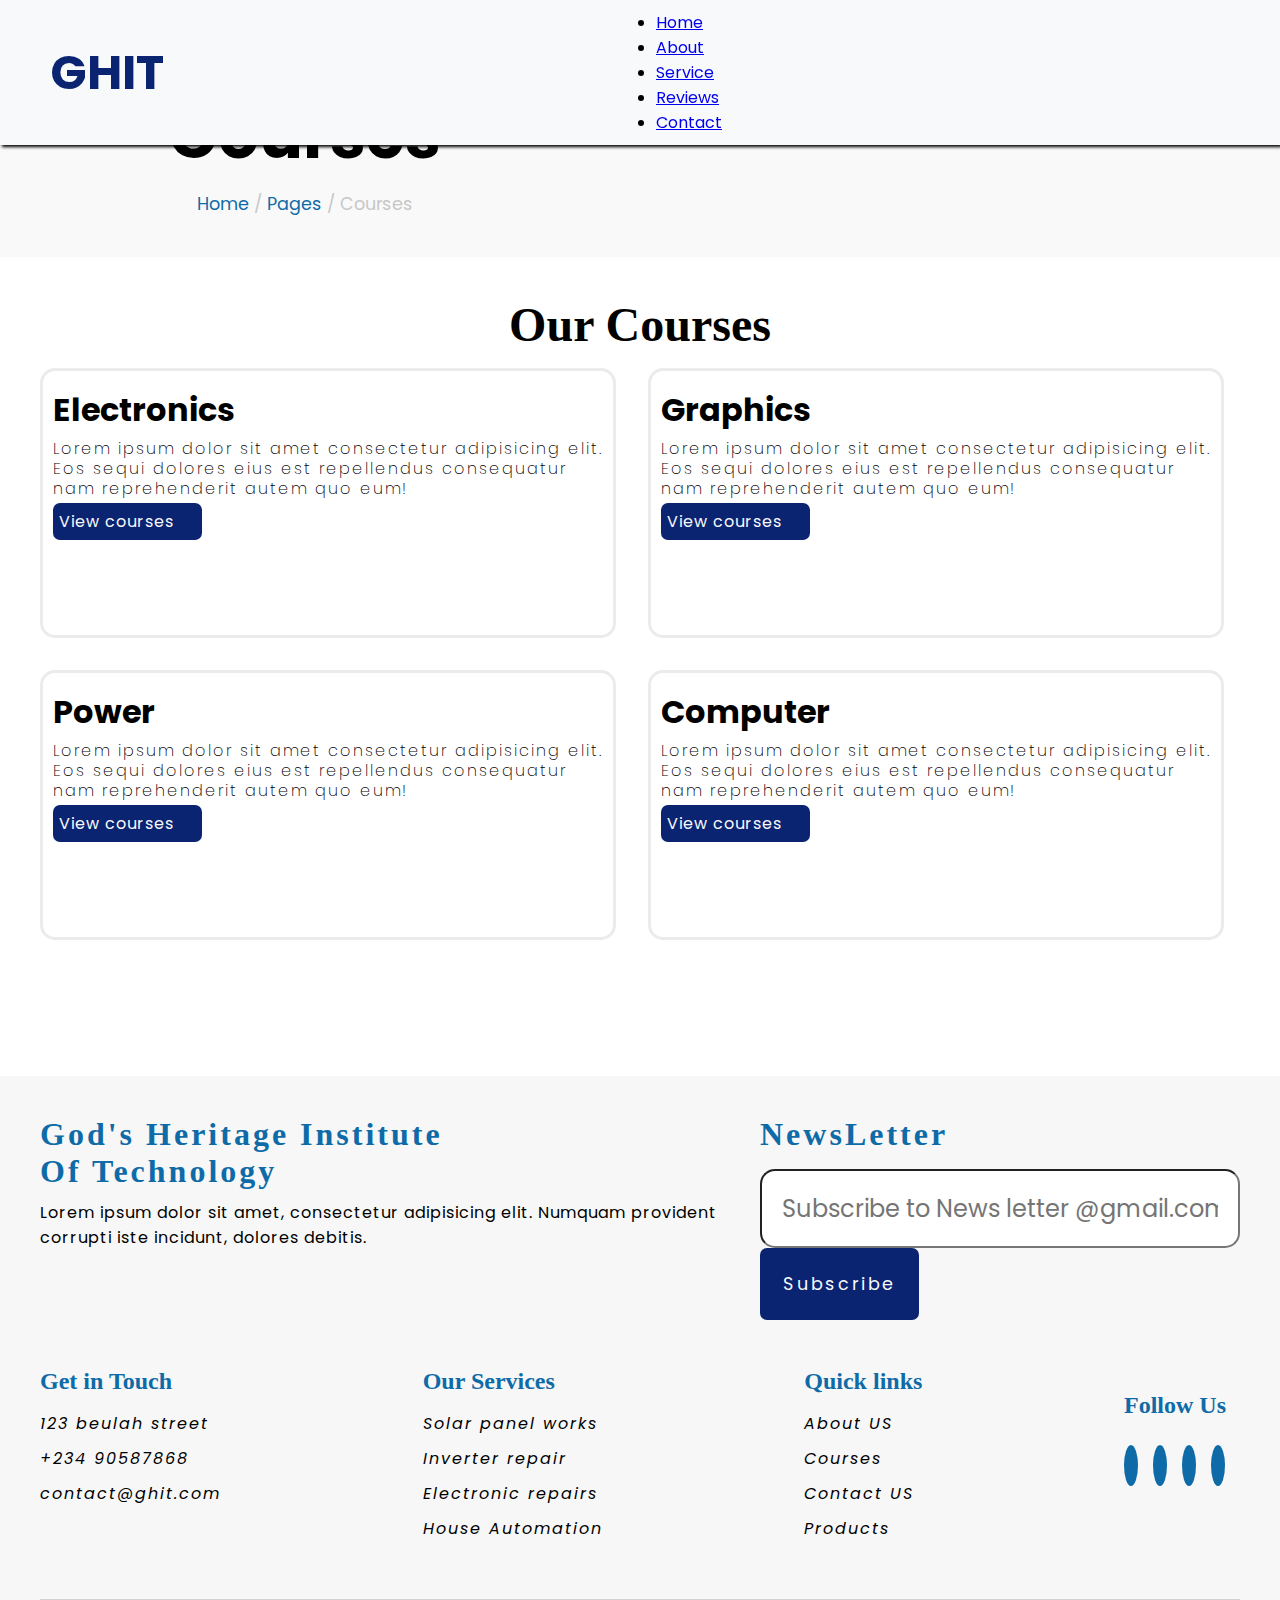
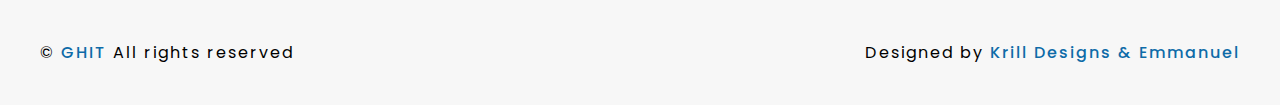
==== commit bce3b18d: "finished working on responsiveness for home page" ====
--- a/courses.html
+++ b/courses.html
@@ -825,6 +825,10 @@
             God's Heritage Institute <br />
             Of Technology
           </h1>
+          <p>
+            Lorem ipsum dolor sit amet, consectetur adipisicing elit. Numquam
+            provident corrupti iste incidunt, dolores debitis.
+          </p>
         </div>
         <div class="input-container">
           <h1>NewsLetter</h1>
@@ -857,6 +861,7 @@
           <p><i class="bi bi-chevron-right">Products</i></p>
         </div>
         <div class="icons-container">
+          <div><h2>Follow Us</h2></div>
           <i class="bi bi-facebook"></i>
           <i class="bi bi-twitter-x"></i>
           <i class="bi bi-instagram"></i>
@@ -865,7 +870,7 @@
       </div>
       <div class="footer__three">
         <p>&copy; <span>GHIT</span> All rights reserved</p>
-        <p>Designed by <span> Krill Designs & Emmanuelolaoluwa</span></p>
+        <p>Designed by <span> Krill Designs & Emmanuel</span></p>
       </div>
     </footer>
     <script src="JS/courses.js"></script>
--- a/CSS/utils.css
+++ b/CSS/utils.css
@@ -13,19 +13,29 @@
   --bg-gray: rgb(235, 235, 235);
   --text-light: #f8f9fa;
   --breakpoint-xs: 0;
-  --breakpoint-sm: 576px;
+  --breakpoint-sm: 640px;
   --breakpoint-md: 768px;
-  --breakpoint-lg: 992px;
-  --breakpoint-xl: 1200px;
+  --breakpoint-lg: 1024;
+  --breakpoint-xl: 1280px;
+  --breakpoint-2xl: 1536px;
 }
 
 html {
   scroll-behavior: smooth;
   scroll-padding-top: 60px;
+  overflow-x: hidden;
 }
 
 body {
   overflow-x: hidden;
+}
+.container {
+  width: 100%;
+  margin-left: auto;
+  margin-right: auto;
+  padding-left: 0.5rem;
+  padding-right: 0.5rem;
+  margin-top: 20px;
 }
 
 .none {
@@ -81,7 +91,8 @@
 
 .swiper-two {
   width: 90vw;
-  height: 350px;
+  height: 450px;
+  position: relative;
 }
 
 .backtotop {
@@ -164,7 +175,7 @@
   color: var(--bg-dark-blue);
 }
 
-header nav ul {
+header nav .nav-1 {
   display: flex;
   border-radius: 10px;
   padding: 5px;
@@ -173,12 +184,12 @@
   overflow: hidden;
 }
 
-header nav ul li {
+header nav .nav-1 li {
   list-style: none;
   margin-right: 15px;
 }
 
-header nav ul li a {
+header nav .nav-1 li a {
   text-decoration: none;
   font-size: 1.2rem;
   color: #000;
@@ -187,7 +198,7 @@
   padding-bottom: 3px;
 }
 
-header nav ul li a:hover {
+header nav .nav-1 li a:hover {
   border-bottom: 1px solid var(--bg-light-blue);
 }
 .button-wrapper {
@@ -203,7 +214,7 @@
 .hover {
   border: 2px solid var(--bg-gray);
   box-sizing: content-box;
-  padding: 3px;
+  padding: 2px;
   border-radius: 10px;
 }
 
@@ -219,6 +230,52 @@
   margin-bottom: 4rem;
 }
 
+header .nav-2 {
+  display: flex;
+  flex-direction: column;
+  row-gap: 1.5rem;
+  width: 200px;
+  height: 100vh;
+  position: fixed;
+  top: 0;
+  right: 0;
+  z-index: 999999;
+  box-shadow: -10px 0 10px #000;
+  padding: 40px 25px;
+  backdrop-filter: blur(10px);
+  display: none;
+}
+
+header .nav-2 li {
+  list-style: none;
+  width: 100%;
+}
+
+header .nav-2 li a {
+  text-decoration: none;
+  font-size: 1.5rem;
+  color: #000;
+  padding-bottom: 5px;
+  box-sizing: content-box;
+  transition: 0.2s ease-in-out;
+}
+
+header .nav-2 li a:hover {
+  border-bottom: 1px solid var(--bg-light-blue);
+}
+
+header .nav-2 .close {
+  position: absolute;
+  top: 5px;
+  right: 10px;
+  font-size: 3rem;
+  cursor: pointer;
+  transition: 0.3s ease-in-out;
+}
+
+header .nav-2 .close:hover {
+  transform: rotate(180deg);
+}
 footer {
   display: flex;
   flex-direction: column;
@@ -237,6 +294,10 @@
   font-family: cursive;
   letter-spacing: 3px;
   color: var(--bg-light-blue);
+  margin-bottom: 10px;
+}
+footer .footer__one p {
+  letter-spacing: 1px;
 }
 footer .footer__one .input-container h1 {
   margin-bottom: 1rem;
@@ -287,6 +348,9 @@
 footer .footer__two .icons-container {
   margin-top: 1.5rem;
 }
+footer .footer__two .icons-container h2 {
+  margin-bottom: 2rem;
+}
 footer .footer__two .icons-container i {
   font-size: 1.2rem;
   color: var(--text-light);
@@ -321,3 +385,77 @@
 footer .footer__three p span:hover {
   color: var(--bg-dark-blue);
 }
+
+@media (max-width: 768px) {
+  header nav {
+    padding: 5px 20px;
+  }
+  header nav h1 {
+    font-size: 2rem;
+  }
+  #navbar-toggler {
+    display: flex;
+    font-size: 2.5rem;
+  }
+
+  header nav .nav-1 {
+    display: none;
+  }
+
+  footer .footer__one {
+    display: flex;
+    flex-direction: column;
+  }
+  footer .footer__one h1 {
+    font-size: 2rem;
+  }
+  footer .footer__one p {
+    margin-bottom: 1rem;
+  }
+  footer .footer__one .input-container h1 {
+    margin-bottom: 1rem;
+    color: var(--bg-light-blue);
+  }
+  footer .footer__one .input-container input {
+    padding: 20px;
+    width: 95%;
+    font-family: inherit;
+    font-size: 1rem;
+    outline: none;
+    border-radius: 15px;
+  }
+  footer .footer__one .input-container input:focus {
+    outline: 3px solid var(--bg-light-blue);
+    border: none;
+  }
+
+  footer .footer__one .input-container button {
+    padding: 16px;
+    margin: 10px 4px;
+  }
+
+  footer .footer__two {
+    display: flex;
+    flex-direction: column;
+    justify-content: space-between;
+  }
+
+  footer .footer__three {
+    padding-top: 40px;
+    border-top: 1px solid #d4d1d1;
+    display: flex;
+    flex-direction: column;
+    justify-content: center;
+    align-items: center;
+    row-gap: 0.5rem;
+  }
+  footer .footer__three p {
+    letter-spacing: 2px;
+    font-weight: 400;
+  }
+}
+@media (max-width: 768px) {
+  footer {
+    margin-top: 2rem;
+  }
+}
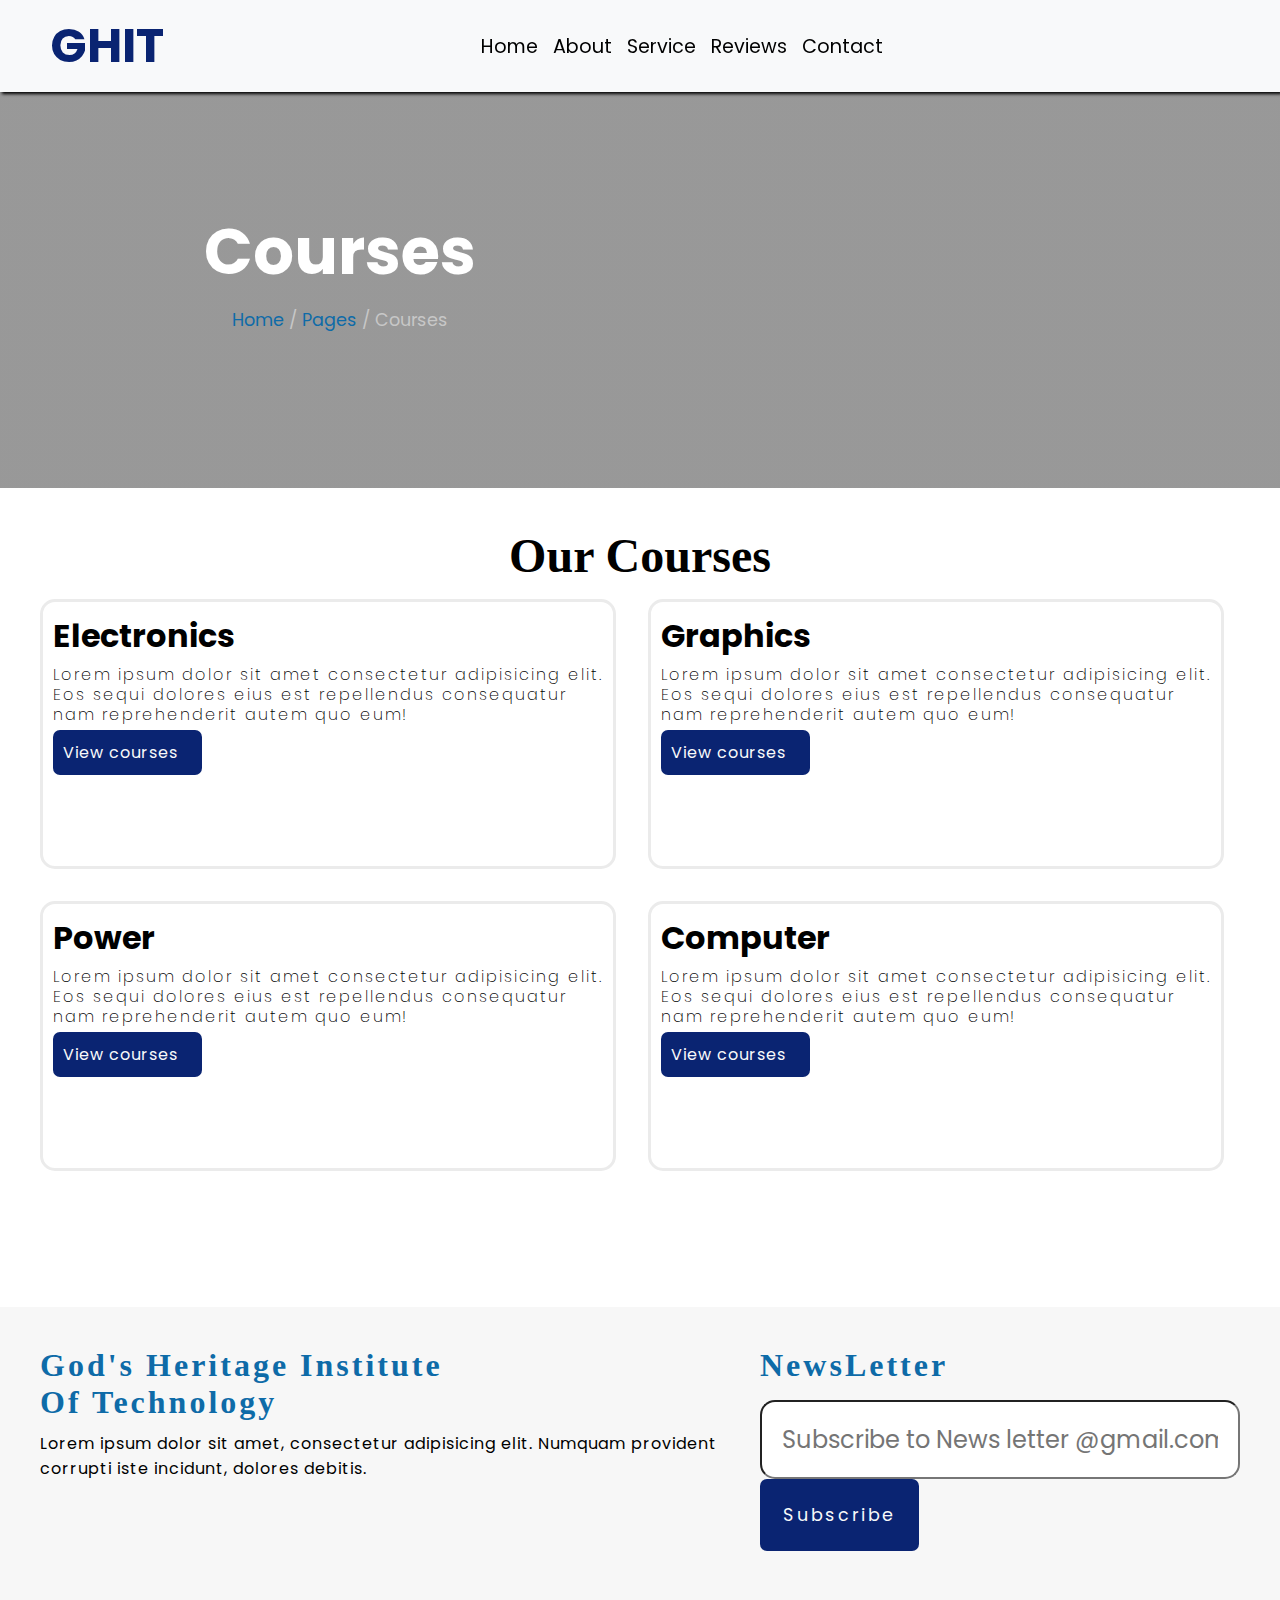
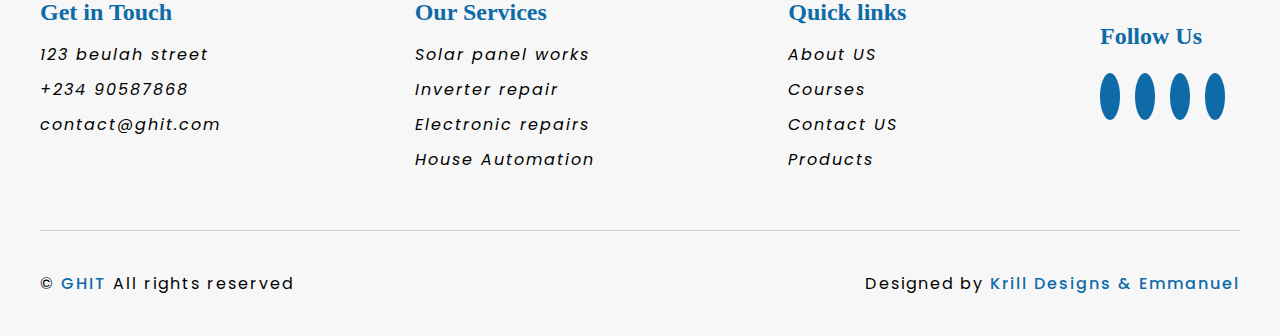
==== commit ee736263: "made courses and products page responsive" ====
--- a/courses.html
+++ b/courses.html
@@ -40,12 +40,20 @@
     <header>
       <nav>
         <h1><i class="bi bi-mortarboard"></i>GHIT</h1>
-        <ul class="navbar-nav">
-          <li><a href="/#">Home</a></li>
+        <ul class="nav-1">
+          <li><a href="/#hero">Home</a></li>
           <li><a href="/#about">About</a></li>
           <li><a href="/#service">Service</a></li>
           <li><a href="/#comment">Reviews</a></li>
           <li><a href="/#contact">Contact</a></li>
+        </ul>
+        <ul class="nav-2">
+          <li><a href="/#hero">Home</a></li>
+          <li><a href="/#about">About</a></li>
+          <li><a href="/#service">Service</a></li>
+          <li><a href="/#comment">Reviews</a></li>
+          <li><a href="/#contact">Contact</a></li>
+          <i class="bi bi-x close" id="close"></i>
         </ul>
         <div class="button-wrapper">
           <i class="bi bi-person-fill admin" id="admin"></i>
--- a/CSS/courses.css
+++ b/CSS/courses.css
@@ -1,63 +1,41 @@
 #hero {
-  padding: 40px;
+  padding: 20px;
   display: flex;
   flex-direction: row;
   column-gap: 2rem;
   margin-top: 3rem;
-  background-color: #f5f5f5a1;
+  background-image: linear-gradient(rgba(0, 0, 0, 0.39), rgba(0, 0, 0, 0.39)),
+    url("https://media.istockphoto.com/id/1483272796/photo/seminar-coding-talking.jpg?s=1024x1024&w=is&k=20&c=L7yKxE2ufFY1-plz5JtX_GnhQFJB4VaHbHYWQAP6WNk=");
+  background-position: left;
+  background-repeat: no-repeat;
+  background-size: cover;
 }
 
 #hero .hero__one {
-  width: 50%;
-  display: flex;
-  justify-content: center;
-  align-items: center;
+  width: 100%;
+  height: 40vh;
+  display: flex;
+  text-align: left;
   flex-direction: column;
   row-gap: 0.5rem;
+  justify-content: center;
 }
 
 #hero .hero__one h2 {
-  font-size: 4rem;
+  font-size: 3rem;
+  color: #fff;
 }
 #hero .hero__one p {
   font-size: 1.1rem;
   color: #c7c7c7;
 }
-#hero .hero__one p span {
-  color: var(--bg-light-blue);
-  cursor: pointer;
-}
 
 #hero .hero__two {
-  width: 60%;
-}
-#hero .hero__two img {
-  width: 100%;
-  border-radius: 15px;
-  animation-duration: 3s;
-  animation-iteration-count: infinite;
-  animation-name: grow;
-}
-
-@keyframes grow {
-  0% {
-    transform: scale(0.9);
-  }
-  70% {
-    transform: scale(1);
-  }
-  90% {
-    transform: scale(0.9);
-  }
-
-  100% {
-    transform: scale(0.9);
-  }
+  display: none;
 }
 
 #courses {
   padding: 40px;
-  margin-bottom: 3rem;
 }
 
 #courses h1 {
@@ -75,8 +53,8 @@
 }
 
 #courses .cards-container .card {
-  width: 48%;
-  height: 270px;
+  width: 100%;
+  height: auto;
   padding: 10px;
   border-radius: 15px;
   border: 3px solid var(--bg-gray);
@@ -103,7 +81,7 @@
   font-weight: 200;
 }
 #courses .cards-container .card a {
-  width: 27%;
+  width: 50%;
 }
 #courses .cards-container .card a i {
   font-size: 1rem;
@@ -130,7 +108,7 @@
   font-size: 4rem;
   position: absolute;
   top: 0;
-  right: 15px;
+  right: 5px;
   cursor: pointer;
   transition: 0.3s ease-in-out;
 }
@@ -139,7 +117,7 @@
   transform: rotate(180deg);
 }
 .electronics-courses .card {
-  width: 30%;
+  width: 100%;
   border: 2px solid var(--bg-gray);
   padding: 8px;
   border-radius: 10px;
@@ -199,7 +177,7 @@
 }
 
 .graphics-courses .card {
-  width: 30%;
+  width: 100%;
   border: 2px solid var(--bg-gray);
   padding: 8px;
   border-radius: 10px;
@@ -259,7 +237,7 @@
 }
 
 .power-courses .card {
-  width: 30%;
+  width: 100%;
   border: 2px solid var(--bg-gray);
   padding: 8px;
   border-radius: 10px;
@@ -320,7 +298,7 @@
 }
 
 .computer-courses .card {
-  width: 30%;
+  width: 100%;
   border: 2px solid var(--bg-gray);
   padding: 8px;
   border-radius: 10px;
@@ -363,3 +341,422 @@
   color: gold;
   font-size: 1.5rem;
 }
+
+/* Medium screen */
+@media (min-width: 768px) {
+  #courses .cards-container .card i {
+    display: none;
+  }
+  #courses .cards-container .card a i {
+    font-size: 1rem;
+    color: var(--text-light);
+    display: inline;
+  }
+
+  #courses .cards-container .card a {
+    width: 25%;
+  }
+  #courses .cards-container .card i {
+    font-size: 1.2rem;
+  }
+  .electronics-courses .card {
+    width: 47%;
+    border: 2px solid var(--bg-gray);
+    padding: 8px;
+    border-radius: 10px;
+    display: flex;
+    flex-direction: column;
+  }
+  .graphics-courses .card {
+    width: 47%;
+    border: 2px solid var(--bg-gray);
+    padding: 8px;
+    border-radius: 10px;
+    display: flex;
+    flex-direction: column;
+  }
+  .power-courses .card {
+    width: 47%;
+    border: 2px solid var(--bg-gray);
+    padding: 8px;
+    border-radius: 10px;
+    display: flex;
+    flex-direction: column;
+  }
+  .computer-courses .card {
+    width: 47%;
+    border: 2px solid var(--bg-gray);
+    padding: 8px;
+    border-radius: 10px;
+    display: flex;
+    flex-direction: column;
+  }
+}
+
+@media (min-width: 1024px) {
+  #hero {
+    padding: 40px;
+    display: flex;
+    flex-direction: row;
+    column-gap: 2rem;
+    margin-top: 3rem;
+    background-color: #f5f5f5a1;
+  }
+
+  #hero .hero__one {
+    width: 50%;
+    display: flex;
+    justify-content: center;
+    align-items: center;
+    flex-direction: column;
+    row-gap: 0.5rem;
+  }
+
+  #hero .hero__one h2 {
+    font-size: 4rem;
+  }
+  #hero .hero__one p {
+    font-size: 1.1rem;
+    color: #c7c7c7;
+  }
+  #hero .hero__one p span {
+    color: var(--bg-light-blue);
+    cursor: pointer;
+  }
+
+  #hero .hero__two {
+    width: 60%;
+  }
+  #hero .hero__two img {
+    width: 100%;
+    border-radius: 15px;
+    animation-duration: 3s;
+    animation-iteration-count: infinite;
+    animation-name: grow;
+  }
+
+  @keyframes grow {
+    0% {
+      transform: scale(0.9);
+    }
+    70% {
+      transform: scale(1);
+    }
+    90% {
+      transform: scale(0.9);
+    }
+
+    100% {
+      transform: scale(0.9);
+    }
+  }
+
+  #courses {
+    padding: 40px;
+    margin-bottom: 3rem;
+  }
+
+  #courses h1 {
+    text-align: center;
+    font-size: 3rem;
+    margin-bottom: 1rem;
+    font-family: cursive;
+  }
+
+  #courses .cards-container {
+    display: flex;
+    flex-direction: row;
+    flex-wrap: wrap;
+    gap: 2rem;
+  }
+
+  #courses .cards-container .card {
+    width: 48%;
+    height: 270px;
+    padding: 10px;
+    border-radius: 15px;
+    border: 3px solid var(--bg-gray);
+    display: flex;
+    flex-direction: column;
+    row-gap: 0.3rem;
+    transition: 0.2s ease-in-out;
+  }
+  #courses .cards-container .card:hover {
+    transform: translateY(-10px);
+  }
+
+  #courses .cards-container .card i {
+    text-align: center;
+    font-size: 3.5rem;
+    color: var(--bg-light-blue);
+  }
+  #courses .cards-container .card h2 {
+    font-size: 2rem;
+  }
+  #courses .cards-container .card p {
+    letter-spacing: 2px;
+    line-height: 20px;
+    font-weight: 200;
+  }
+  #courses .cards-container .card a {
+    width: 27%;
+  }
+  #courses .cards-container .card a i {
+    font-size: 1rem;
+    color: var(--text-light);
+  }
+
+  .electronics-courses {
+    background-color: #fff;
+    width: 100vw;
+    height: 100vh;
+    position: fixed;
+    top: 0;
+    left: 0;
+    z-index: 99999;
+    display: flex;
+    flex-wrap: wrap;
+    gap: 2rem;
+    padding: 40px;
+    overflow-y: auto;
+    display: none;
+  }
+
+  .bi-x {
+    font-size: 4rem;
+    position: absolute;
+    top: 0;
+    right: 15px;
+    cursor: pointer;
+    transition: 0.3s ease-in-out;
+  }
+
+  .bi-x:hover {
+    transform: rotate(180deg);
+  }
+  .electronics-courses .card {
+    width: 30%;
+    border: 2px solid var(--bg-gray);
+    padding: 8px;
+    border-radius: 10px;
+    display: flex;
+    flex-direction: column;
+  }
+
+  .electronics-courses .card h2 {
+    margin: 2px 10px;
+    text-align: center;
+  }
+
+  .electronics-courses .card img {
+    width: 80%;
+    height: auto;
+    text-align: center;
+    align-self: center;
+    margin-bottom: 15px;
+    border-radius: 10px;
+  }
+  .electronics-courses .card p {
+    letter-spacing: 2px;
+    line-height: 20px;
+    font-weight: 200;
+  }
+
+  .electronics-courses .card h4 {
+    font-size: 1.5rem;
+    margin-top: 6px;
+    font-weight: 400;
+  }
+  span {
+    margin-bottom: 5px;
+  }
+  span h4 {
+    display: inline-block;
+  }
+  .electronics-courses .card i {
+    color: gold;
+    font-size: 1.5rem;
+  }
+
+  .graphics-courses {
+    background-color: #fff;
+    width: 100vw;
+    height: 100vh;
+    position: fixed;
+    top: 0;
+    left: 0;
+    z-index: 99999;
+    display: flex;
+    flex-wrap: wrap;
+    gap: 2rem;
+    padding: 40px;
+    overflow-y: auto;
+    display: none;
+  }
+
+  .graphics-courses .card {
+    width: 30%;
+    border: 2px solid var(--bg-gray);
+    padding: 8px;
+    border-radius: 10px;
+    display: flex;
+    flex-direction: column;
+  }
+
+  .graphics-courses .card h2 {
+    margin: 2px 10px;
+    text-align: center;
+  }
+
+  .graphics-courses .card img {
+    width: 80%;
+    height: auto;
+    text-align: center;
+    align-self: center;
+    margin-bottom: 15px;
+    border-radius: 10px;
+  }
+  .graphics-courses .card p {
+    letter-spacing: 2px;
+    line-height: 20px;
+    font-weight: 200;
+  }
+
+  .graphics-courses .card h4 {
+    font-size: 1.5rem;
+    margin-top: 6px;
+    font-weight: 400;
+  }
+  span {
+    margin-bottom: 5px;
+  }
+  span h4 {
+    display: inline-block;
+  }
+  .graphics-courses .card i {
+    color: gold;
+    font-size: 1.5rem;
+  }
+
+  .power-courses {
+    background-color: #fff;
+    width: 100vw;
+    height: 100vh;
+    position: fixed;
+    top: 0;
+    left: 0;
+    z-index: 99999;
+    display: flex;
+    flex-wrap: wrap;
+    gap: 2rem;
+    padding: 40px;
+    overflow-y: auto;
+    display: none;
+  }
+
+  .power-courses .card {
+    width: 30%;
+    border: 2px solid var(--bg-gray);
+    padding: 8px;
+    border-radius: 10px;
+    display: flex;
+    flex-direction: column;
+  }
+
+  .power-courses .card h2 {
+    margin: 2px 10px;
+    text-align: center;
+  }
+
+  .power-courses .card img {
+    width: 80%;
+    height: auto;
+    text-align: center;
+    align-self: center;
+    margin-bottom: 15px;
+    border-radius: 10px;
+  }
+  .power-courses .card p {
+    letter-spacing: 2px;
+    line-height: 20px;
+    font-weight: 200;
+  }
+
+  .power-courses .card h4 {
+    font-size: 1.5rem;
+    margin-top: 6px;
+    font-weight: 400;
+  }
+  span {
+    margin-bottom: 5px;
+  }
+  span h4 {
+    display: inline-block;
+    font-weight: 400;
+  }
+  .power-courses .card i {
+    color: gold;
+    font-size: 1.5rem;
+  }
+
+  .computer-courses {
+    background-color: #fff;
+    width: 100vw;
+    height: 100vh;
+    position: fixed;
+    top: 0;
+    left: 0;
+    z-index: 99999;
+    display: flex;
+    flex-wrap: wrap;
+    gap: 2rem;
+    padding: 40px;
+    overflow-y: auto;
+    display: none;
+  }
+
+  .computer-courses .card {
+    width: 30%;
+    border: 2px solid var(--bg-gray);
+    padding: 8px;
+    border-radius: 10px;
+    display: flex;
+    flex-direction: column;
+  }
+
+  .computer-courses .card h2 {
+    margin: 2px 10px;
+    text-align: center;
+  }
+
+  .computer-courses .card img {
+    width: 80%;
+    height: auto;
+    text-align: center;
+    align-self: center;
+    margin-bottom: 15px;
+    border-radius: 10px;
+  }
+
+  .computer-courses .card p {
+    letter-spacing: 2px;
+    line-height: 20px;
+    font-weight: 200;
+  }
+
+  .computer-courses .card h4 {
+    font-size: 1.5rem;
+    margin-top: 6px;
+    font-weight: 400;
+  }
+  span {
+    margin-bottom: 5px;
+  }
+  span h4 {
+    display: inline-block;
+  }
+  .computer-courses .card i {
+    color: gold;
+    font-size: 1.5rem;
+  }
+}
--- a/CSS/utils.css
+++ b/CSS/utils.css
@@ -47,7 +47,7 @@
   color: var(--text-light);
   font-size: 1.1rem;
   letter-spacing: 3px;
-  padding: 10px;
+  padding: 15px;
   border-radius: 7px;
   text-decoration: none;
   transition: 0.2s ease-in-out;
@@ -65,7 +65,7 @@
   color: var(--text-light);
   font-size: 1rem;
   letter-spacing: 1px;
-  padding: 6px;
+  padding: 10px;
   border-radius: 7px;
   text-decoration: none;
   transition: 0.2s ease-in-out;
@@ -240,9 +240,9 @@
   top: 0;
   right: 0;
   z-index: 999999;
-  box-shadow: -10px 0 10px #000;
+  background-color: #fff;
+  box-shadow: -2px 0 2px #333;
   padding: 40px 25px;
-  backdrop-filter: blur(10px);
   display: none;
 }
 
@@ -356,7 +356,7 @@
   color: var(--text-light);
   background-color: var(--bg-light-blue);
   margin-right: 15px;
-  padding: 7px;
+  padding: 10px;
   border-radius: 50%;
   cursor: pointer;
   transition: 0.2s ease-in-out;
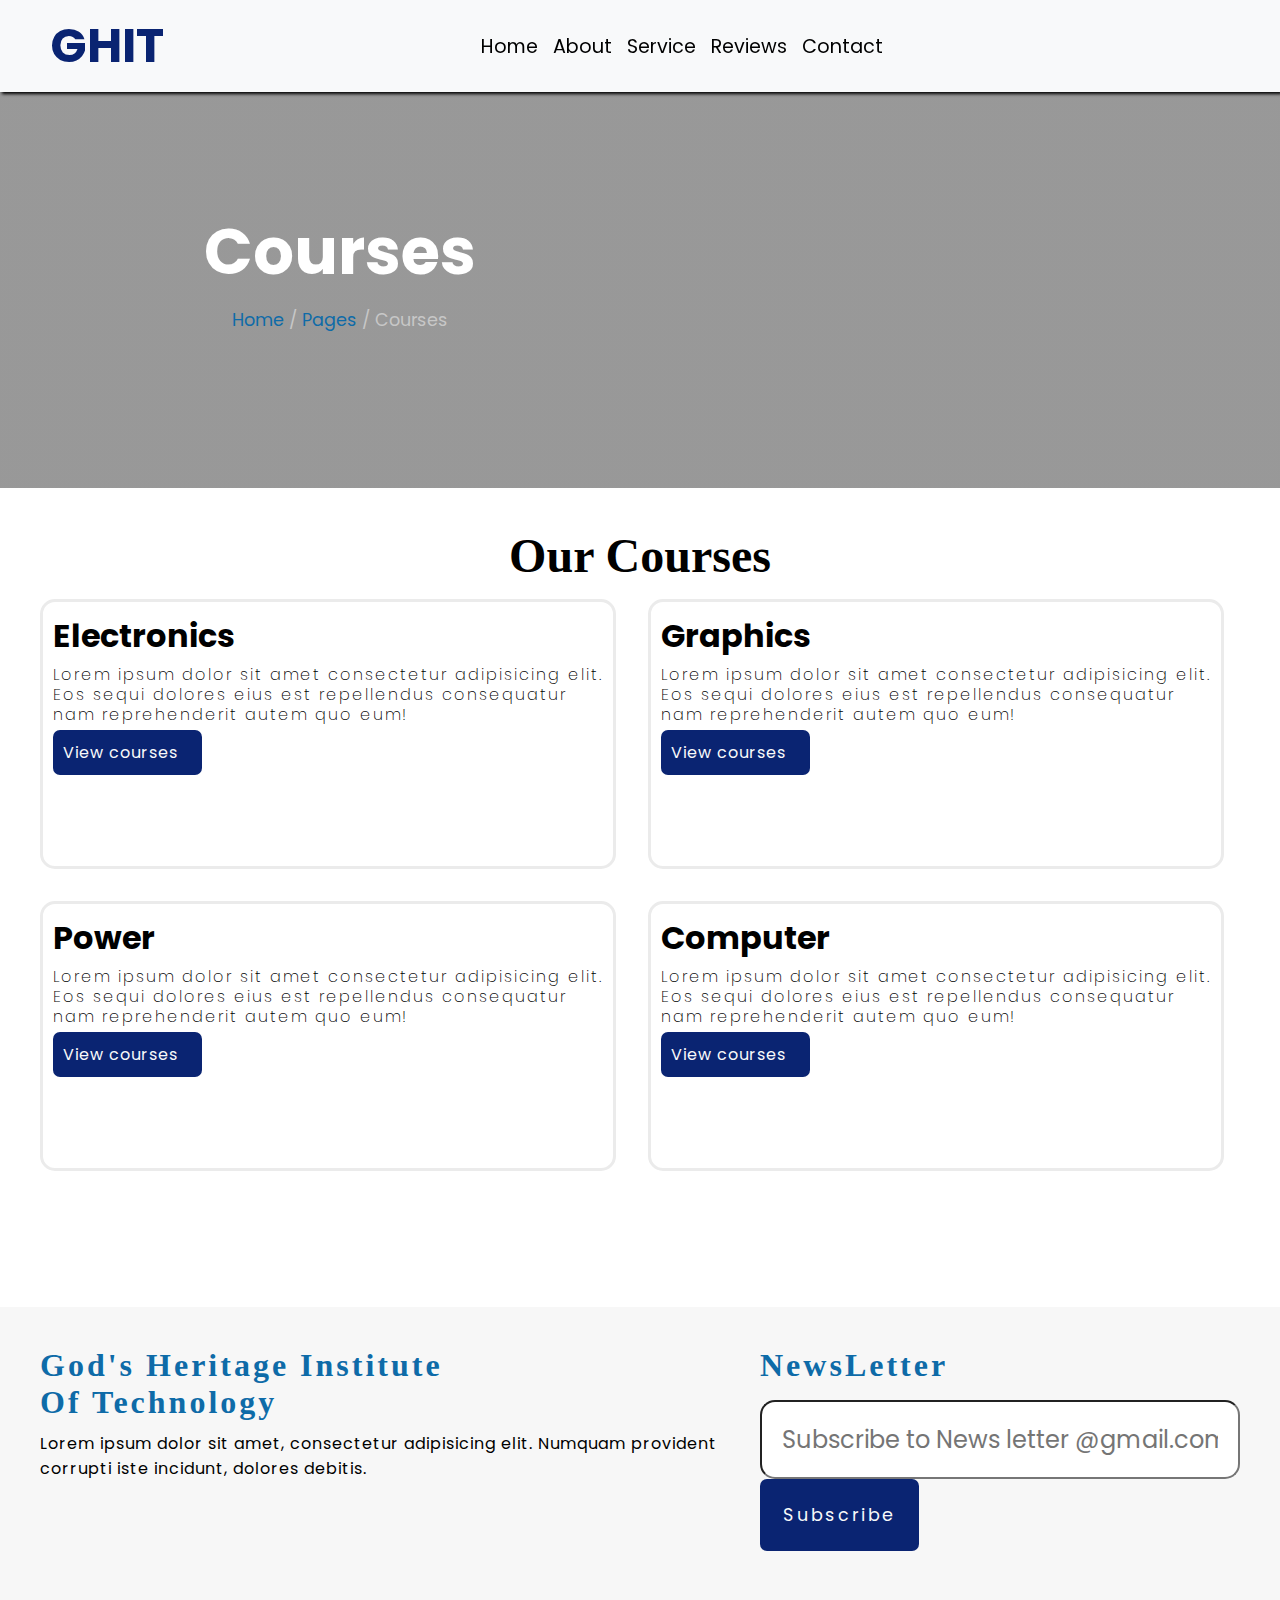
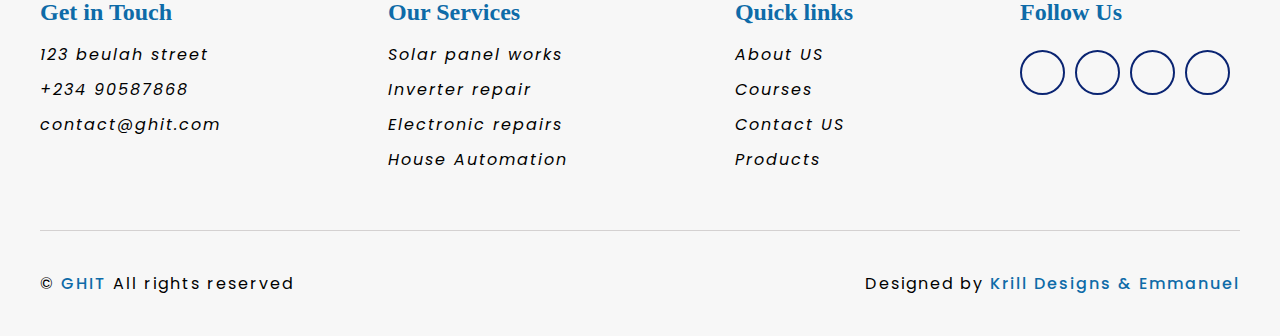
==== commit 096a7545: "edited social, handles" ====
--- a/courses.html
+++ b/courses.html
@@ -17,7 +17,7 @@
     <link
       rel="stylesheet"
       href="https://cdnjs.cloudflare.com/ajax/libs/Swiper/11.0.5/swiper-bundle.css"
-      integrity="sha512-pmAAV1X4Nh5jA9m+jcvwJXFQvCBi3T17aZ1KWkqXr7g/O2YMvO8rfaa5ETWDuBvRq6fbDjlw4jHL44jNTScaKg=="
+      integrity="sha512-pmAAV1X4NpjA9m+jcvwJXFQvCBi3T17aZ1KWkqXr7g/O2YMvO8rfaa5ETWDuBvRq6fbDjlw4jHL44jNTScaKg=="
       crossorigin="anonymous"
       referrerpolicy="no-referrer"
     />
@@ -41,18 +41,18 @@
       <nav>
         <h1><i class="bi bi-mortarboard"></i>GHIT</h1>
         <ul class="nav-1">
-          <li><a href="/#hero">Home</a></li>
-          <li><a href="/#about">About</a></li>
-          <li><a href="/#service">Service</a></li>
-          <li><a href="/#comment">Reviews</a></li>
-          <li><a href="/#contact">Contact</a></li>
+          <li><a href="home.html#hero">Home</a></li>
+          <li><a href="home.html#about">About</a></li>
+          <li><a href="home.html#service">Service</a></li>
+          <li><a href="home.html#comment">Reviews</a></li>
+          <li><a href="home.html#contact">Contact</a></li>
         </ul>
         <ul class="nav-2">
-          <li><a href="/#hero">Home</a></li>
-          <li><a href="/#about">About</a></li>
-          <li><a href="/#service">Service</a></li>
-          <li><a href="/#comment">Reviews</a></li>
-          <li><a href="/#contact">Contact</a></li>
+          <li><a href="home.html#hero">Home</a></li>
+          <li><a href="home.html#about">About</a></li>
+          <li><a href="home.html#service">Service</a></li>
+          <li><a href="home.html#comment">Reviews</a></li>
+          <li><a href="home.html#contact">Contact</a></li>
           <i class="bi bi-x close" id="close"></i>
         </ul>
         <div class="button-wrapper">
@@ -62,9 +62,9 @@
         <i class="bi bi-list none" id="navbar-toggler"></i>
       </nav>
       <div class="info none">
-        <h4>UserId: <span id="UserId"></span></h4>
-        <h4>FullName: <span id="fullName"> </span></h4>
-        <h4>Email: <span id="userEmail"></span></h4>
+        <p>UserId: <span id="UserId"></span></p>
+        <p>FullName: <span id="fullName"> </span></p>
+        <p>Email: <span id="userEmail"></span></p>
         <button class="button" id="logoutButton">Logout</button>
       </div>
       <section id="hero">
@@ -109,7 +109,7 @@
             ></a>
           </div>
           <div class="card" id="Power">
-            <i class="bi bi-battery"></i>
+            <i class="bi bi-plug"></i>
             <h2>Power</h2>
             <p>
               Lorem ipsum dolor sit amet consectetur adipisicing elit. Eos sequi
@@ -148,13 +148,13 @@
               harum aperiam, debitis eligendi animi totam non recusandae
               doloribus cum obcaecati.
             </p>
-            <h4>Amount: $120.99</h4>
-            <span
-              ><h4>Rating:</h4>
+            <p>Amount: $120.99</p>
+            <span
+              ><p>Rating:</p>
               <i class="bi bi-star-fill"></i><i class="bi bi-star-fill"></i
               ><i class="bi bi-star-fill"></i
             ></span>
-            <button class="button">Buy</button>
+            <button class="button">Register</button>
           </div>
           <div class="card">
             <h2>Digital Electronics</h2>
@@ -169,13 +169,13 @@
               harum aperiam, debitis eligendi animi totam non recusandae
               doloribus cum obcaecati.
             </p>
-            <h4>Amount: $500.57</h4>
-            <span
-              ><h4>Rating:</h4>
+            <p>Amount: $500.57</p>
+            <span
+              ><p>Rating:</p>
               <i class="bi bi-star-fill"></i><i class="bi bi-star-fill"></i
               ><i class="bi bi-star-fill"></i><i class="bi bi-star-fill"></i
             ></span>
-            <button class="button">Buy</button>
+            <button class="button">Register</button>
           </div>
           <div class="card">
             <h2>Micro Controller</h2>
@@ -191,13 +191,13 @@
               harum aperiam, debitis eligendi animi totam non recusandae
               doloribus cum obcaecati.
             </p>
-            <h4>Amount: $1000.00</h4>
-            <span
-              ><h4>Rating:</h4>
+            <p>Amount: $1000.00</p>
+            <span
+              ><p>Rating:</p>
               <i class="bi bi-star-fill"></i><i class="bi bi-star-fill"></i
               ><i class="bi bi-star-fill"></i>
             </span>
-            <button class="button">Buy</button>
+            <button class="button">Register</button>
           </div>
           <div class="card">
             <h2>Computer Engineering</h2>
@@ -212,13 +212,13 @@
               harum aperiam, debitis eligendi animi totam non recusandae
               doloribus cum obcaecati.
             </p>
-            <h4>Amount: $2000.00</h4>
+            <p>Amount: $2000.00</p>
             <span>
-              <h4>Rating:</h4>
+              <p>Rating:</p>
               <i class="bi bi-star-fill"></i><i class="bi bi-star-fill"></i
               ><i class="bi bi-star-fill"></i><i class="bi bi-star-fill"></i>
             </span>
-            <button class="button">Buy</button>
+            <button class="button">Register</button>
           </div>
           <div class="card">
             <h2>Analogue Electronics</h2>
@@ -233,13 +233,13 @@
               harum aperiam, debitis eligendi animi totam non recusandae
               doloribus cum obcaecati.
             </p>
-            <h4>Amount: $120.99</h4>
+            <p>Amount: $120.99</p>
             <span>
-              <h4>Rating:</h4>
+              <p>Rating:</p>
               <i class="bi bi-star-fill"></i><i class="bi bi-star-fill"></i
               ><i class="bi bi-star-fill"></i
             ></span>
-            <button class="button">Buy</button>
+            <button class="button">Register</button>
           </div>
           <div class="card">
             <h2>Digital Electronics</h2>
@@ -254,13 +254,13 @@
               harum aperiam, debitis eligendi animi totam non recusandae
               doloribus cum obcaecati.
             </p>
-            <h4>Amount: $500.57</h4>
-            <span
-              ><h4>Rating:</h4>
+            <p>Amount: $500.57</p>
+            <span
+              ><p>Rating:</p>
               <i class="bi bi-star-fill"></i><i class="bi bi-star-fill"></i
               ><i class="bi bi-star-fill"></i><i class="bi bi-star-fill"></i
             ></span>
-            <button class="button">Buy</button>
+            <button class="button">Register</button>
           </div>
           <div class="card">
             <h2>Micro Controller</h2>
@@ -275,13 +275,13 @@
               harum aperiam, debitis eligendi animi totam non recusandae
               doloribus cum obcaecati.
             </p>
-            <h4>Amount: $1000.00</h4>
-            <span
-              ><h4>Rating:</h4>
+            <p>Amount: $1000.00</p>
+            <span
+              ><p>Rating:</p>
               <i class="bi bi-star-fill"></i><i class="bi bi-star-fill"></i
               ><i class="bi bi-star-fill"></i>
             </span>
-            <button class="button">Buy</button>
+            <button class="button">Register</button>
           </div>
           <div class="card">
             <h2>Computer Engineering</h2>
@@ -296,13 +296,13 @@
               harum aperiam, debitis eligendi animi totam non recusandae
               doloribus cum obcaecati.
             </p>
-            <h4>Amount: $2000.00</h4>
-            <span
-              ><h4>Rating:</h4>
+            <p>Amount: $2000.00</p>
+            <span
+              ><p>Rating:</p>
               <i class="bi bi-star-fill"></i><i class="bi bi-star-fill"></i
               ><i class="bi bi-star-fill"></i><i class="bi bi-star-fill"></i>
             </span>
-            <button class="button">Buy</button>
+            <button class="button">Register</button>
           </div>
         </div>
         <div class="graphics-courses" id="graphics-courses">
@@ -320,13 +320,13 @@
               harum aperiam, debitis eligendi animi totam non recusandae
               doloribus cum obcaecati.
             </p>
-            <h4>Amount: $800.99</h4>
-            <span
-              ><h4>Rating:</h4>
+            <p>Amount: $800.99</p>
+            <span
+              ><p>Rating:</p>
               <i class="bi bi-star-fill"></i><i class="bi bi-star-fill"></i
               ><i class="bi bi-star-fill"></i
             ></span>
-            <button class="button">Buy</button>
+            <button class="button">Register]</button>
           </div>
           <div class="card">
             <h2>Corel Draw</h2>
@@ -341,13 +341,13 @@
               harum aperiam, debitis eligendi animi totam non recusandae
               doloribus cum obcaecati.
             </p>
-            <h4>Amount: $500.57</h4>
-            <span
-              ><h4>Rating:</h4>
+            <p>Amount: $500.57</p>
+            <span
+              ><p>Rating:</p>
               <i class="bi bi-star-fill"></i><i class="bi bi-star-fill"></i
               ><i class="bi bi-star-fill"></i><i class="bi bi-star-fill"></i
             ></span>
-            <button class="button">Buy</button>
+            <button class="button">Register]</button>
           </div>
           <div class="card">
             <h2>3ds Max</h2>
@@ -362,13 +362,13 @@
               harum aperiam, debitis eligendi animi totam non recusandae
               doloribus cum obcaecati.
             </p>
-            <h4>Amount: $999.00</h4>
-            <span
-              ><h4>Rating:</h4>
+            <p>Amount: $999.00</p>
+            <span
+              ><p>Rating:</p>
               <i class="bi bi-star-fill"></i><i class="bi bi-star-fill"></i
               ><i class="bi bi-star-fill"></i>
             </span>
-            <button class="button">Buy</button>
+            <button class="button">Register</button>
           </div>
           <div class="card">
             <h2>Photoshop</h2>
@@ -383,13 +383,13 @@
               harum aperiam, debitis eligendi animi totam non recusandae
               doloribus cum obcaecati.
             </p>
-            <h4>Amount: $2500.99</h4>
+            <p>Amount: $2500.99</p>
             <span>
-              <h4>Rating:</h4>
+              <p>Rating:</p>
               <i class="bi bi-star-fill"></i><i class="bi bi-star-fill"></i
               ><i class="bi bi-star-fill"></i><i class="bi bi-star-fill"></i>
             </span>
-            <button class="button">Buy</button>
+            <button class="button">Register</button>
           </div>
           <div class="card">
             <h2>AutoCad</h2>
@@ -404,13 +404,13 @@
               harum aperiam, debitis eligendi animi totam non recusandae
               doloribus cum obcaecati.
             </p>
-            <h4>Amount: $800.99</h4>
-            <span
-              ><h4>Rating:</h4>
+            <p>Amount: $800.99</p>
+            <span
+              ><p>Rating:</p>
               <i class="bi bi-star-fill"></i><i class="bi bi-star-fill"></i
               ><i class="bi bi-star-fill"></i
             ></span>
-            <button class="button">Buy</button>
+            <button class="button">Register</button>
           </div>
           <div class="card">
             <h2>Corel Draw</h2>
@@ -425,13 +425,13 @@
               harum aperiam, debitis eligendi animi totam non recusandae
               doloribus cum obcaecati.
             </p>
-            <h4>Amount: $500.57</h4>
-            <span
-              ><h4>Rating:</h4>
+            <p>Amount: $500.57</p>
+            <span
+              ><p>Rating:</p>
               <i class="bi bi-star-fill"></i><i class="bi bi-star-fill"></i
               ><i class="bi bi-star-fill"></i><i class="bi bi-star-fill"></i
             ></span>
-            <button class="button">Buy</button>
+            <button class="button">Register</button>
           </div>
           <div class="card">
             <h2>3ds Max</h2>
@@ -447,13 +447,13 @@
               harum aperiam, debitis eligendi animi totam non recusandae
               doloribus cum obcaecati.
             </p>
-            <h4>Amount: $999.00</h4>
-            <span
-              ><h4>Rating:</h4>
+            <p>Amount: $999.00</p>
+            <span
+              ><p>Rating:</p>
               <i class="bi bi-star-fill"></i><i class="bi bi-star-fill"></i
               ><i class="bi bi-star-fill"></i>
             </span>
-            <button class="button">Buy</button>
+            <button class="button">Register</button>
           </div>
           <div class="card">
             <h2>Photoshop</h2>
@@ -468,13 +468,13 @@
               harum aperiam, debitis eligendi animi totam non recusandae
               doloribus cum obcaecati.
             </p>
-            <h4>Amount: $2500.99</h4>
+            <p>Amount: $2500.99</p>
             <span>
-              <h4>Rating:</h4>
+              <p>Rating:</p>
               <i class="bi bi-star-fill"></i><i class="bi bi-star-fill"></i
               ><i class="bi bi-star-fill"></i><i class="bi bi-star-fill"></i>
             </span>
-            <button class="button">Buy</button>
+            <button class="button">Register</button>
           </div>
         </div>
         <div class="power-courses" id="power-courses">
@@ -492,13 +492,13 @@
               harum aperiam, debitis eligendi animi totam non recusandae
               doloribus cum obcaecati.
             </p>
-            <h4>Amount: $6000.99</h4>
-            <span
-              ><h4>Rating:</h4>
+            <p>Amount: $6000.99</p>
+            <span
+              ><p>Rating:</p>
               <i class="bi bi-star-fill"></i><i class="bi bi-star-fill"></i>
               <i class="bi bi-star-fill"></i><i class="bi bi-star-fill"></i
             ></span>
-            <button class="button">Buy</button>
+            <button class="button">Register</button>
           </div>
           <div class="card">
             <h2>Power Automation</h2>
@@ -513,13 +513,13 @@
               harum aperiam, debitis eligendi animi totam non recusandae
               doloribus cum obcaecati.
             </p>
-            <h4>Amount: $1500.00</h4>
-            <span
-              ><h4>Rating:</h4>
+            <p>Amount: $1500.00</p>
+            <span
+              ><p>Rating:</p>
               <i class="bi bi-star-fill"></i><i class="bi bi-star-fill"></i
               ><i class="bi bi-star-fill"></i><i class="bi bi-star-fill"></i
             ></span>
-            <button class="button">Buy</button>
+            <button class="button">Register</button>
           </div>
           <div class="card">
             <h2>House wiring</h2>
@@ -535,13 +535,13 @@
               harum aperiam, debitis eligendi animi totam non recusandae
               doloribus cum obcaecati.
             </p>
-            <h4>Amount: $999.00</h4>
-            <span
-              ><h4>Rating:</h4>
+            <p>Amount: $999.00</p>
+            <span
+              ><p>Rating:</p>
               <i class="bi bi-star-fill"></i><i class="bi bi-star-fill"></i
               ><i class="bi bi-star-fill"></i>
             </span>
-            <button class="button">Buy</button>
+            <button class="button">Register</button>
           </div>
           <div class="card">
             <h2>CCTV</h2>
@@ -556,13 +556,13 @@
               harum aperiam, debitis eligendi animi totam non recusandae
               doloribus cum obcaecati.
             </p>
-            <h4>Amount: $2500.99</h4>
+            <p>Amount: $2500.99</p>
             <span>
-              <h4>Rating:</h4>
+              <p>Rating:</p>
               <i class="bi bi-star-fill"></i><i class="bi bi-star-fill"></i
               ><i class="bi bi-star-fill"></i><i class="bi bi-star-fill"></i>
             </span>
-            <button class="button">Buy</button>
+            <button class="button">Register</button>
           </div>
           <div class="card">
             <h2>Solar Engineering</h2>
@@ -577,13 +577,13 @@
               harum aperiam, debitis eligendi animi totam non recusandae
               doloribus cum obcaecati.
             </p>
-            <h4>Amount: $6000.99</h4>
-            <span
-              ><h4>Rating:</h4>
+            <p>Amount: $6000.99</p>
+            <span
+              ><p>Rating:</p>
               <i class="bi bi-star-fill"></i><i class="bi bi-star-fill"></i>
               <i class="bi bi-star-fill"></i><i class="bi bi-star-fill"></i
             ></span>
-            <button class="button">Buy</button>
+            <button class="button">Register</button>
           </div>
           <div class="card">
             <h2>Power Automation</h2>
@@ -598,13 +598,13 @@
               harum aperiam, debitis eligendi animi totam non recusandae
               doloribus cum obcaecati.
             </p>
-            <h4>Amount: $1500.00</h4>
-            <span
-              ><h4>Rating:</h4>
+            <p>Amount: $1500.00</p>
+            <span
+              ><p>Rating:</p>
               <i class="bi bi-star-fill"></i><i class="bi bi-star-fill"></i
               ><i class="bi bi-star-fill"></i><i class="bi bi-star-fill"></i
             ></span>
-            <button class="button">Buy</button>
+            <button class="button">Register</button>
           </div>
           <div class="card">
             <h2>House wiring</h2>
@@ -620,13 +620,13 @@
               harum aperiam, debitis eligendi animi totam non recusandae
               doloribus cum obcaecati.
             </p>
-            <h4>Amount: $999.00</h4>
-            <span
-              ><h4>Rating:</h4>
+            <p>Amount: $999.00</p>
+            <span
+              ><p>Rating:</p>
               <i class="bi bi-star-fill"></i><i class="bi bi-star-fill"></i
               ><i class="bi bi-star-fill"></i>
             </span>
-            <button class="button">Buy</button>
+            <button class="button">Register</button>
           </div>
           <div class="card">
             <h2>CCTV</h2>
@@ -641,13 +641,13 @@
               harum aperiam, debitis eligendi animi totam non recusandae
               doloribus cum obcaecati.
             </p>
-            <h4>Amount: $2500.99</h4>
+            <p>Amount: $2500.99</p>
             <span>
-              <h4>Rating:</h4>
+              <p>Rating:</p>
               <i class="bi bi-star-fill"></i><i class="bi bi-star-fill"></i
               ><i class="bi bi-star-fill"></i><i class="bi bi-star-fill"></i>
             </span>
-            <button class="button">Buy</button>
+            <button class="button">Register</button>
           </div>
         </div>
         <div class="computer-courses" id="computer-courses">
@@ -665,13 +665,13 @@
               harum aperiam, debitis eligendi animi totam non recusandae
               doloribus cum obcaecati.
             </p>
-            <h4>Amount: $799.99</h4>
-            <span
-              ><h4>Rating:</h4>
+            <p>Amount: $799.99</p>
+            <span
+              ><p>Rating:</p>
               <i class="bi bi-star-fill"></i><i class="bi bi-star-fill"></i>
               <i class="bi bi-star-fill"></i><i class="bi bi-star-fill"></i
             ></span>
-            <button class="button">Buy</button>
+            <button class="button">Register</button>
           </div>
           <div class="card">
             <h2>Android App Dev</h2>
@@ -686,13 +686,13 @@
               harum aperiam, debitis eligendi animi totam non recusandae
               doloribus cum obcaecati.
             </p>
-            <h4>Amount: $6000.00</h4>
-            <span
-              ><h4>Rating:</h4>
+            <p>Amount: $6000.00</p>
+            <span
+              ><p>Rating:</p>
               <i class="bi bi-star-fill"></i><i class="bi bi-star-fill"></i
               ><i class="bi bi-star-fill"></i><i class="bi bi-star-fill"></i
             ></span>
-            <button class="button">Buy</button>
+            <button class="button">Register</button>
           </div>
           <div class="card">
             <h2>Website Develoment</h2>
@@ -708,13 +708,13 @@
               harum aperiam, debitis eligendi animi totam non recusandae
               doloribus cum obcaecati.
             </p>
-            <h4>Amount: $5600.00</h4>
-            <span
-              ><h4>Rating:</h4>
+            <p>Amount: $5600.00</p>
+            <span
+              ><p>Rating:</p>
               <i class="bi bi-star-fill"></i><i class="bi bi-star-fill"></i
               ><i class="bi bi-star-fill"></i>
             </span>
-            <button class="button">Buy</button>
+            <button class="button">Register</button>
           </div>
           <div class="card">
             <h2>C Lanuguage</h2>
@@ -729,13 +729,13 @@
               harum aperiam, debitis eligendi animi totam non recusandae
               doloribus cum obcaecati.
             </p>
-            <h4>Amount: $7500.99</h4>
+            <p>Amount: $7500.99</p>
             <span>
-              <h4>Rating:</h4>
+              <p>Rating:</p>
               <i class="bi bi-star-fill"></i><i class="bi bi-star-fill"></i
               ><i class="bi bi-star-fill"></i><i class="bi bi-star-fill"></i>
             </span>
-            <button class="button">Buy</button>
+            <button class="button">Register</button>
           </div>
           <div class="card">
             <h2>Office Applications</h2>
@@ -750,13 +750,13 @@
               harum aperiam, debitis eligendi animi totam non recusandae
               doloribus cum obcaecati.
             </p>
-            <h4>Amount: $799.99</h4>
-            <span
-              ><h4>Rating:</h4>
+            <p>Amount: $799.99</p>
+            <span
+              ><p>Rating:</p>
               <i class="bi bi-star-fill"></i><i class="bi bi-star-fill"></i>
               <i class="bi bi-star-fill"></i><i class="bi bi-star-fill"></i
             ></span>
-            <button class="button">Buy</button>
+            <button class="button">Register</button>
           </div>
           <div class="card">
             <h2>Android App Dev</h2>
@@ -771,13 +771,13 @@
               harum aperiam, debitis eligendi animi totam non recusandae
               doloribus cum obcaecati.
             </p>
-            <h4>Amount: $6000.00</h4>
-            <span
-              ><h4>Rating:</h4>
+            <p>Amount: $6000.00</p>
+            <span
+              ><p>Rating:</p>
               <i class="bi bi-star-fill"></i><i class="bi bi-star-fill"></i
               ><i class="bi bi-star-fill"></i><i class="bi bi-star-fill"></i
             ></span>
-            <button class="button">Buy</button>
+            <button class="button">Register</button>
           </div>
           <div class="card">
             <h2>Website Develoment</h2>
@@ -793,13 +793,13 @@
               harum aperiam, debitis eligendi animi totam non recusandae
               doloribus cum obcaecati.
             </p>
-            <h4>Amount: $5600.00</h4>
-            <span
-              ><h4>Rating:</h4>
+            <p>Amount: $5600.00</p>
+            <span
+              ><p>Rating:</p>
               <i class="bi bi-star-fill"></i><i class="bi bi-star-fill"></i
               ><i class="bi bi-star-fill"></i>
             </span>
-            <button class="button">Buy</button>
+            <button class="button">Register</button>
           </div>
           <div class="card">
             <h2>C Lanuguage</h2>
@@ -814,13 +814,13 @@
               harum aperiam, debitis eligendi animi totam non recusandae
               doloribus cum obcaecati.
             </p>
-            <h4>Amount: $7500.99</h4>
+            <p>Amount: $7500.99</p>
             <span>
-              <h4>Rating:</h4>
+              <p>Rating:</p>
               <i class="bi bi-star-fill"></i><i class="bi bi-star-fill"></i
               ><i class="bi bi-star-fill"></i><i class="bi bi-star-fill"></i>
             </span>
-            <button class="button">Buy</button>
+            <button class="button">Register</button>
           </div>
         </div>
       </section>
@@ -868,12 +868,22 @@
           <p><i class="bi bi-chevron-right">Contact US</i></p>
           <p><i class="bi bi-chevron-right">Products</i></p>
         </div>
-        <div class="icons-container">
-          <div><h2>Follow Us</h2></div>
-          <i class="bi bi-facebook"></i>
-          <i class="bi bi-twitter-x"></i>
-          <i class="bi bi-instagram"></i>
-          <i class="bi bi-youtube"></i>
+        <div>
+          <h2>Follow Us</h2>
+          <div class="icons-container">
+            <a>
+              <i class="bi bi-facebook"></i>
+            </a>
+            <a>
+              <i class="bi bi-twitter-x"></i>
+            </a>
+            <a>
+              <i class="bi bi-instagram"></i>
+            </a>
+            <a>
+              <i class="bi bi-youtube"></i>
+            </a>
+          </div>
         </div>
       </div>
       <div class="footer__three">
@@ -886,7 +896,7 @@
     <!-- JAVASCRIPT LIBRARIES -->
     <script
       src="https://cdnjs.cloudflare.com/ajax/libs/please-wait/0.0.5/please-wait.min.js"
-      integrity="sha512-mEe6gLbPz5ZrXPgwBNL6KSNLjE1zvv4G31w/UdsGkaYrmFBLhGRH4iRI5SeoUppqdq/Ydn5A+ctDO2felJ8p5w=="
+      integrity="sha512-mEe6gLbPz5ZrXPgwBNL6KSNLjE1zvv4G31w/UdsGkaYrmFBLhGRpiRI5SeoUppqdq/Ydn5A+ctDO2felJ8p5w=="
       crossorigin="anonymous"
       referrerpolicy="no-referrer"
     ></script>
--- a/CSS/courses.css
+++ b/CSS/courses.css
@@ -81,7 +81,7 @@
   font-weight: 200;
 }
 #courses .cards-container .card a {
-  width: 50%;
+  width: 65%;
 }
 #courses .cards-container .card a i {
   font-size: 1rem;
@@ -123,6 +123,7 @@
   border-radius: 10px;
   display: flex;
   flex-direction: column;
+  margin-top: 40px;
 }
 
 .electronics-courses .card h2 {
@@ -142,6 +143,7 @@
   letter-spacing: 2px;
   line-height: 20px;
   font-weight: 200;
+  margin-bottom: 5px;
 }
 
 .electronics-courses .card h4 {
@@ -152,12 +154,13 @@
 span {
   margin-bottom: 5px;
 }
-span h4 {
+span p {
   display: inline-block;
+  font-size: 1rem;
 }
 .electronics-courses .card i {
   color: gold;
-  font-size: 1.5rem;
+  font-size: 1rem;
 }
 
 .graphics-courses {
@@ -183,6 +186,7 @@
   border-radius: 10px;
   display: flex;
   flex-direction: column;
+  margin-top: 40px;
 }
 
 .graphics-courses .card h2 {
@@ -202,6 +206,7 @@
   letter-spacing: 2px;
   line-height: 20px;
   font-weight: 200;
+  margin-bottom: 5px;
 }
 
 .graphics-courses .card h4 {
@@ -219,7 +224,6 @@
   color: gold;
   font-size: 1.5rem;
 }
-
 .power-courses {
   background-color: #fff;
   width: 100vw;
@@ -243,6 +247,7 @@
   border-radius: 10px;
   display: flex;
   flex-direction: column;
+  margin-top: 40px;
 }
 
 .power-courses .card h2 {
@@ -262,6 +267,7 @@
   letter-spacing: 2px;
   line-height: 20px;
   font-weight: 200;
+  margin-bottom: 5px;
 }
 
 .power-courses .card h4 {
@@ -304,6 +310,7 @@
   border-radius: 10px;
   display: flex;
   flex-direction: column;
+  margin-top: 40px;
 }
 
 .computer-courses .card h2 {
@@ -324,6 +331,7 @@
   letter-spacing: 2px;
   line-height: 20px;
   font-weight: 200;
+  margin-bottom: 5px;
 }
 
 .computer-courses .card h4 {
--- a/CSS/utils.css
+++ b/CSS/utils.css
@@ -85,27 +85,33 @@
   cursor: grab;
 }
 .swiper-button-prev,
-.swiper-button-next:hover {
-  cursor: pointer;
+.swiper-button-next {
+  cursor: pointer;
+  opacity: 0.7;
 }
 
 .swiper-two {
-  width: 90vw;
+  width: 100%;
   height: 450px;
-  position: relative;
+  align-self: center;
 }
 
 .backtotop {
   font-size: 2rem;
   color: var(--text-light);
   background-color: var(--bg-dark-blue);
-  padding: 10px;
+  width: 60px;
+  height: 60px;
   border-radius: 50%;
+  display: flex;
+  justify-content: center;
+  align-items: center;
   position: fixed;
   right: 10px;
   top: 530px;
   transition: 0.2s ease-in-out;
   display: none;
+  z-index: 999999999999;
 }
 
 .backtotop:hover {
@@ -177,11 +183,10 @@
 
 header nav .nav-1 {
   display: flex;
+  align-items: center;
+  justify-content: center;
   border-radius: 10px;
   padding: 5px;
-  transition: max-height 0.3s ease;
-  max-height: 200px;
-  overflow: hidden;
 }
 
 header nav .nav-1 li {
@@ -249,11 +254,15 @@
 header .nav-2 li {
   list-style: none;
   width: 100%;
+  margin-top: 10px;
+}
+header .nav-2 li:first-child {
+  margin-top: 15px;
 }
 
 header .nav-2 li a {
   text-decoration: none;
-  font-size: 1.5rem;
+  font-size: 1rem;
   color: #000;
   padding-bottom: 5px;
   box-sizing: content-box;
@@ -347,22 +356,27 @@
 }
 footer .footer__two .icons-container {
   margin-top: 1.5rem;
+  display: flex;
 }
 footer .footer__two .icons-container h2 {
   margin-bottom: 2rem;
 }
-footer .footer__two .icons-container i {
-  font-size: 1.2rem;
+footer .footer__two .icons-container a {
+  font-size: 1.3rem;
+  color: var(--bg-dark-blue);
+  width: 45px;
+  height: 45px;
+  border-radius: 50%;
+  display: flex;
+  justify-content: center;
+  align-items: center;
+  transition: 0.2s ease-in-out;
+  margin-right: 10px;
+  border: 2px solid var(--bg-dark-blue);
+}
+footer .footer__two .icons-container a:hover {
+  background-color: var(--bg-dark-blue);
   color: var(--text-light);
-  background-color: var(--bg-light-blue);
-  margin-right: 15px;
-  padding: 10px;
-  border-radius: 50%;
-  cursor: pointer;
-  transition: 0.2s ease-in-out;
-}
-footer .footer__two .icons-container i:hover {
-  background-color: var(--bg-dark-blue);
 }
 footer .footer__three {
   padding-top: 40px;
@@ -370,6 +384,8 @@
   display: flex;
   flex-direction: row;
   justify-content: space-between;
+  align-items: center;
+  text-align: center;
 }
 footer .footer__three p {
   letter-spacing: 2px;
